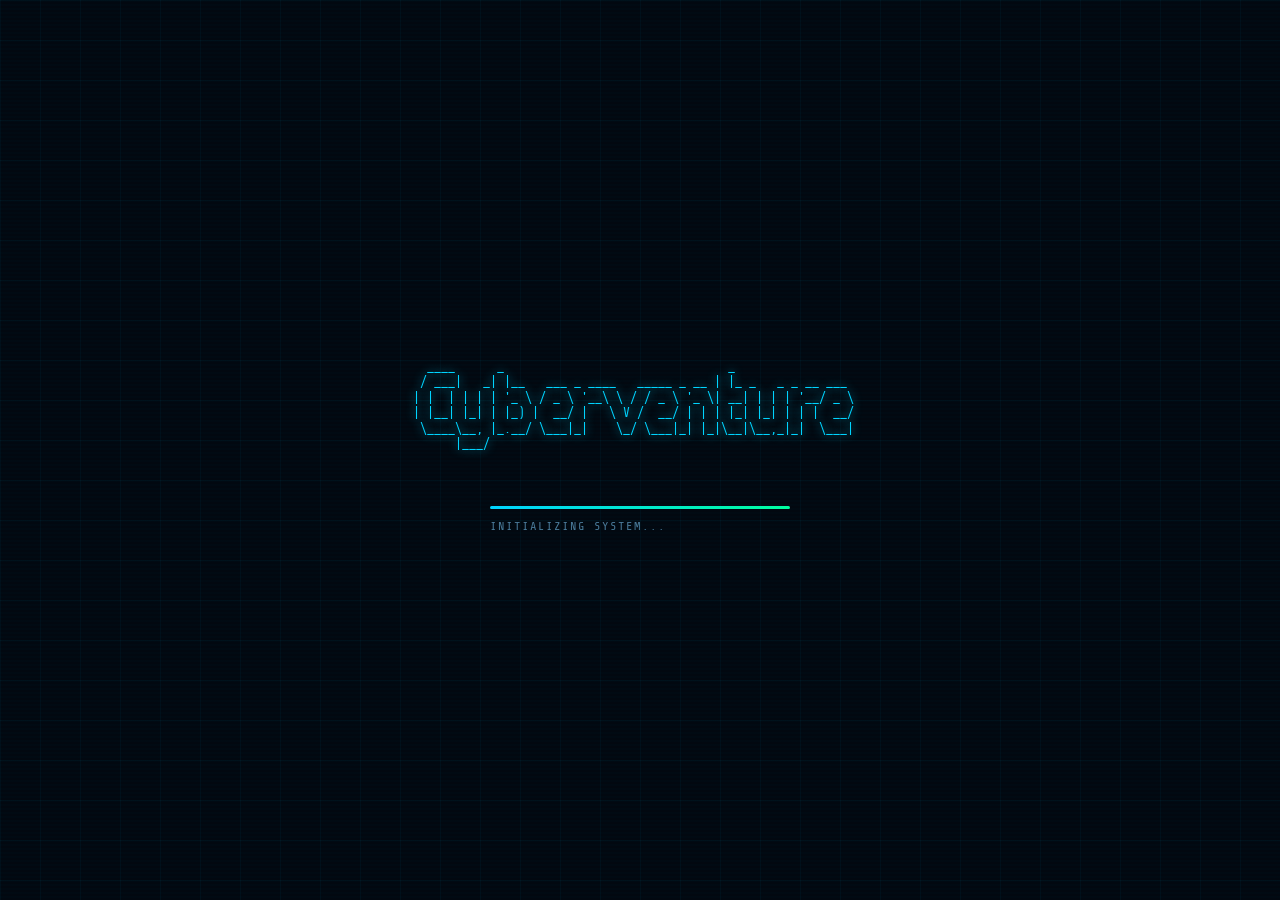
==== index.html @ cd64e684 "Rename cybervventure_game.html to index.html" ====
<!DOCTYPE html>
<html lang="en">
<head>
<meta charset="UTF-8">
<meta name="viewport" content="width=device-width, initial-scale=1.0">
<title>CyberVenture — Save Your Account</title>
<link href="https://fonts.googleapis.com/css2?family=Share+Tech+Mono&family=Orbitron:wght@400;700;900&family=Exo+2:wght@300;400;600&display=swap" rel="stylesheet">
<style>
  :root {
    --bg: #020810;
    --panel: #050f1e;
    --border: #0a3a5c;
    --glow: #00d4ff;
    --glow2: #ff003c;
    --accent: #00ff9f;
    --warn: #ffaa00;
    --text: #c8e8ff;
    --muted: #4a7a99;
    --font-mono: 'Share Tech Mono', monospace;
    --font-display: 'Orbitron', sans-serif;
    --font-body: 'Exo 2', sans-serif;
  }

  * { box-sizing: border-box; margin: 0; padding: 0; }

  body {
    background: var(--bg);
    color: var(--text);
    font-family: var(--font-body);
    min-height: 100vh;
    overflow-x: hidden;
  }

  /* Scanline overlay */
  body::before {
    content: '';
    position: fixed;
    inset: 0;
    background: repeating-linear-gradient(0deg, transparent, transparent 2px, rgba(0,212,255,0.015) 2px, rgba(0,212,255,0.015) 4px);
    pointer-events: none;
    z-index: 9999;
  }

  /* Animated grid background */
  .grid-bg {
    position: fixed;
    inset: 0;
    background-image:
      linear-gradient(rgba(0,212,255,0.04) 1px, transparent 1px),
      linear-gradient(90deg, rgba(0,212,255,0.04) 1px, transparent 1px);
    background-size: 40px 40px;
    animation: gridMove 20s linear infinite;
    pointer-events: none;
    z-index: 0;
  }
  @keyframes gridMove {
    0% { transform: translateY(0); }
    100% { transform: translateY(40px); }
  }

  /* Screens */
  .screen { display: none; position: relative; z-index: 1; }
  .screen.active { display: flex; flex-direction: column; align-items: center; justify-content: center; min-height: 100vh; padding: 20px; }

  /* ASCII Logo */
  .ascii-logo {
    font-family: var(--font-mono);
    font-size: clamp(7px, 1.2vw, 13px);
    color: var(--glow);
    text-shadow: 0 0 10px var(--glow);
    white-space: pre;
    line-height: 1.2;
    animation: flicker 5s infinite;
    margin-bottom: 30px;
  }
  @keyframes flicker {
    0%,100% { opacity: 1; }
    92% { opacity: 1; }
    93% { opacity: 0.6; }
    94% { opacity: 1; }
    96% { opacity: 0.8; }
    97% { opacity: 1; }
  }

  .panel {
    background: var(--panel);
    border: 1px solid var(--border);
    border-radius: 4px;
    padding: 36px;
    width: 100%;
    max-width: 480px;
    box-shadow: 0 0 40px rgba(0,212,255,0.08), inset 0 0 20px rgba(0,0,0,0.5);
    position: relative;
  }
  .panel::before {
    content: '';
    position: absolute;
    top: 0; left: 0; right: 0;
    height: 2px;
    background: linear-gradient(90deg, transparent, var(--glow), transparent);
  }

  h2 {
    font-family: var(--font-display);
    font-size: 1.1rem;
    letter-spacing: 3px;
    color: var(--glow);
    text-transform: uppercase;
    margin-bottom: 24px;
    text-shadow: 0 0 15px var(--glow);
  }

  label {
    display: block;
    font-family: var(--font-mono);
    font-size: 0.75rem;
    color: var(--muted);
    margin-bottom: 6px;
    letter-spacing: 1px;
    text-transform: uppercase;
  }

  input[type="text"], input[type="password"], input[type="number"] {
    width: 100%;
    background: rgba(0,212,255,0.04);
    border: 1px solid var(--border);
    border-radius: 2px;
    color: var(--text);
    font-family: var(--font-mono);
    font-size: 1rem;
    padding: 10px 14px;
    margin-bottom: 18px;
    outline: none;
    transition: border-color 0.2s, box-shadow 0.2s;
  }
  input:focus {
    border-color: var(--glow);
    box-shadow: 0 0 12px rgba(0,212,255,0.25);
  }

  .btn {
    display: inline-block;
    background: transparent;
    border: 1px solid var(--glow);
    color: var(--glow);
    font-family: var(--font-display);
    font-size: 0.75rem;
    letter-spacing: 2px;
    padding: 12px 28px;
    cursor: pointer;
    text-transform: uppercase;
    transition: all 0.2s;
    position: relative;
    overflow: hidden;
  }
  .btn::before {
    content: '';
    position: absolute;
    inset: 0;
    background: var(--glow);
    transform: translateX(-100%);
    transition: transform 0.2s;
    opacity: 0.1;
  }
  .btn:hover::before { transform: translateX(0); }
  .btn:hover { box-shadow: 0 0 20px rgba(0,212,255,0.4); text-shadow: 0 0 10px var(--glow); }
  .btn:active { transform: scale(0.97); }

  .btn-danger { border-color: var(--glow2); color: var(--glow2); }
  .btn-danger::before { background: var(--glow2); }
  .btn-danger:hover { box-shadow: 0 0 20px rgba(255,0,60,0.4); }

  .btn-accent { border-color: var(--accent); color: var(--accent); }
  .btn-accent::before { background: var(--accent); }
  .btn-accent:hover { box-shadow: 0 0 20px rgba(0,255,159,0.4); }

  .btn-row { display: flex; gap: 12px; flex-wrap: wrap; }

  .msg {
    font-family: var(--font-mono);
    font-size: 0.82rem;
    padding: 10px 14px;
    border-radius: 2px;
    margin-bottom: 16px;
  }
  .msg-err { background: rgba(255,0,60,0.1); border: 1px solid rgba(255,0,60,0.4); color: var(--glow2); }
  .msg-ok { background: rgba(0,255,159,0.07); border: 1px solid rgba(0,255,159,0.3); color: var(--accent); }
  .msg-warn { background: rgba(255,170,0,0.07); border: 1px solid rgba(255,170,0,0.3); color: var(--warn); }

  /* HUD */
  .hud {
    display: flex;
    justify-content: space-between;
    align-items: center;
    width: 100%;
    max-width: 700px;
    padding: 12px 20px;
    background: rgba(5,15,30,0.9);
    border: 1px solid var(--border);
    border-radius: 2px;
    margin-bottom: 20px;
    font-family: var(--font-mono);
    font-size: 0.8rem;
  }
  .hud-user { color: var(--glow); }
  .hud-level { color: var(--accent); }
  .lives { display: flex; gap: 6px; align-items: center; }
  .heart { font-size: 1.1rem; transition: all 0.3s; }
  .heart.lost { opacity: 0.2; filter: grayscale(1); }

  /* Game panel wide */
  .panel-wide { max-width: 700px; }

  /* Level map */
  .level-map {
    display: grid;
    grid-template-columns: repeat(4, 1fr);
    gap: 10px;
    margin: 20px 0;
  }
  .level-node {
    border: 1px solid var(--border);
    border-radius: 2px;
    padding: 14px 8px;
    text-align: center;
    font-family: var(--font-mono);
    font-size: 0.7rem;
    color: var(--muted);
    position: relative;
    transition: all 0.3s;
  }
  .level-node.done {
    border-color: var(--accent);
    color: var(--accent);
    background: rgba(0,255,159,0.05);
    box-shadow: 0 0 10px rgba(0,255,159,0.15);
  }
  .level-node.current {
    border-color: var(--glow);
    color: var(--glow);
    background: rgba(0,212,255,0.08);
    box-shadow: 0 0 15px rgba(0,212,255,0.25);
    animation: pulse 2s infinite;
  }
  @keyframes pulse { 0%,100% { box-shadow: 0 0 15px rgba(0,212,255,0.25); } 50% { box-shadow: 0 0 25px rgba(0,212,255,0.5); } }
  .level-node .node-icon { font-size: 1.4rem; display: block; margin-bottom: 6px; }
  .level-node .node-name { display: block; font-size: 0.65rem; letter-spacing: 1px; }

  /* Number game */
  .clue-display {
    font-family: var(--font-display);
    font-size: 2rem;
    text-align: center;
    padding: 20px;
    margin: 16px 0;
    border: 1px solid var(--border);
    letter-spacing: 4px;
  }
  .guess-count {
    font-family: var(--font-mono);
    font-size: 0.8rem;
    color: var(--muted);
    text-align: center;
    margin-bottom: 12px;
  }
  .hint-display {
    text-align: center;
    font-family: var(--font-display);
    font-size: 1.1rem;
    padding: 16px;
    margin: 12px 0;
    border: 1px solid var(--border);
    min-height: 60px;
    letter-spacing: 2px;
    transition: all 0.4s;
  }

  /* Word game */
  .jumbled-word {
    font-family: var(--font-display);
    font-size: 2.5rem;
    text-align: center;
    letter-spacing: 8px;
    color: var(--glow);
    text-shadow: 0 0 20px var(--glow);
    padding: 20px;
    margin: 16px 0;
  }
  .word-hint {
    text-align: center;
    font-family: var(--font-mono);
    font-size: 0.8rem;
    color: var(--muted);
    margin-bottom: 16px;
  }

  /* Game 24 */
  .numbers-24 {
    display: flex;
    gap: 12px;
    justify-content: center;
    margin: 20px 0;
  }
  .num-chip {
    background: rgba(0,212,255,0.08);
    border: 1px solid var(--glow);
    color: var(--glow);
    font-family: var(--font-display);
    font-size: 1.6rem;
    font-weight: 900;
    width: 60px; height: 60px;
    display: flex; align-items: center; justify-content: center;
    border-radius: 2px;
    text-shadow: 0 0 10px var(--glow);
    box-shadow: 0 0 12px rgba(0,212,255,0.2);
  }
  .target-24 {
    text-align: center;
    font-family: var(--font-display);
    font-size: 3rem;
    font-weight: 900;
    color: var(--warn);
    text-shadow: 0 0 20px var(--warn);
    margin: 10px 0;
  }
  .formula-input { font-size: 1.2rem; text-align: center; letter-spacing: 2px; }
  .op-btns { display: flex; gap: 8px; justify-content: center; flex-wrap: wrap; margin: 12px 0; }
  .op-btn {
    background: rgba(0,212,255,0.06);
    border: 1px solid var(--border);
    color: var(--text);
    font-family: var(--font-mono);
    font-size: 1.1rem;
    width: 44px; height: 44px;
    cursor: pointer;
    border-radius: 2px;
    transition: all 0.15s;
  }
  .op-btn:hover { border-color: var(--glow); color: var(--glow); }
  .op-btn.num-op {
    border-color: rgba(0,212,255,0.3);
    color: var(--glow);
    font-weight: bold;
    font-size: 1.2rem;
  }
  .op-btn.num-op.used { opacity: 0.3; }

  /* Cat finder */
  .cat-grid { display: inline-grid; gap: 4px; margin: 16px auto; }
  .cat-cell {
    width: 52px; height: 52px;
    border: 1px solid var(--border);
    display: flex; align-items: center; justify-content: center;
    font-size: 1.2rem;
    cursor: pointer;
    border-radius: 2px;
    transition: all 0.2s;
    font-family: var(--font-mono);
    font-size: 0.75rem;
    color: var(--muted);
    background: rgba(0,0,0,0.3);
    user-select: none;
  }
  .cat-cell:hover:not(.revealed):not(.correct):not(.wrong) { border-color: var(--glow); color: var(--glow); }
  .cat-cell.correct { border-color: var(--accent); background: rgba(0,255,159,0.12); }
  .cat-cell.wrong { border-color: var(--glow2); background: rgba(255,0,60,0.12); }
  .cat-cell.cat-show { font-size: 1.5rem; background: rgba(0,212,255,0.06); }
  .memorize-bar {
    width: 100%; height: 4px;
    background: var(--border);
    border-radius: 2px;
    margin: 12px 0;
    overflow: hidden;
  }
  .memorize-fill {
    height: 100%;
    background: linear-gradient(90deg, var(--glow), var(--accent));
    transition: width 1s linear;
  }
  .cat-grid-wrap { text-align: center; }

  /* Countdown overlay */
  .countdown-overlay {
    display: none;
    position: fixed;
    inset: 0;
    background: rgba(2,8,16,0.92);
    z-index: 500;
    align-items: center;
    justify-content: center;
    flex-direction: column;
  }
  .countdown-overlay.show { display: flex; }
  .countdown-num {
    font-family: var(--font-display);
    font-size: 8rem;
    font-weight: 900;
    color: var(--glow2);
    text-shadow: 0 0 60px var(--glow2);
    animation: countPulse 1s ease-out;
  }
  @keyframes countPulse { 0% { transform: scale(1.5); opacity: 0; } 100% { transform: scale(1); opacity: 1; } }

  /* Game over / win */
  .big-msg {
    font-family: var(--font-display);
    font-size: clamp(1.5rem, 5vw, 3rem);
    font-weight: 900;
    text-align: center;
    letter-spacing: 4px;
    margin-bottom: 20px;
  }
  .big-msg.win { color: var(--accent); text-shadow: 0 0 40px var(--accent); }
  .big-msg.lose { color: var(--glow2); text-shadow: 0 0 40px var(--glow2); }

  .link-btn {
    background: none;
    border: none;
    color: var(--glow);
    font-family: var(--font-mono);
    font-size: 0.82rem;
    cursor: pointer;
    text-decoration: underline;
    padding: 4px;
    margin-top: 8px;
  }

  /* Notification bar */
  .notif {
    font-family: var(--font-mono);
    font-size: 0.78rem;
    color: var(--muted);
    text-align: center;
    padding: 8px;
    letter-spacing: 1px;
  }

  /* Glitch text */
  .glitch {
    position: relative;
    animation: glitch 3s infinite;
  }
  @keyframes glitch {
    0%,94%,100% { clip-path: none; transform: none; }
    95% { clip-path: polygon(0 10%, 100% 10%, 100% 40%, 0 40%); transform: translate(-3px, 0); }
    96% { clip-path: polygon(0 60%, 100% 60%, 100% 80%, 0 80%); transform: translate(3px, 0); }
    97% { clip-path: none; transform: none; }
  }

  hr { border: none; border-top: 1px solid var(--border); margin: 20px 0; }

  .sub-text {
    font-family: var(--font-mono);
    font-size: 0.75rem;
    color: var(--muted);
    margin-top: 6px;
  }

  /* Loading screen */
  #screen-loading {
    justify-content: center;
  }
  .loading-bar-wrap { width: 300px; margin: 24px 0; }
  .loading-bar {
    height: 3px;
    background: var(--border);
    border-radius: 2px;
    overflow: hidden;
  }
  .loading-bar-fill {
    height: 100%;
    background: linear-gradient(90deg, var(--glow), var(--accent));
    width: 0;
    animation: loadFill 1.8s ease-out forwards;
  }
  @keyframes loadFill { 0% { width: 0; } 70% { width: 85%; } 100% { width: 100%; } }
  .loading-text {
    font-family: var(--font-mono);
    font-size: 0.75rem;
    color: var(--muted);
    margin-top: 10px;
    letter-spacing: 2px;
    animation: blink 1.2s step-end infinite;
  }
  @keyframes blink { 0%,100% { opacity: 1; } 50% { opacity: 0; } }

  @media (max-width: 600px) {
    .level-map { grid-template-columns: repeat(2,1fr); }
    .num-chip { width: 48px; height: 48px; font-size: 1.3rem; }
  }
</style>
</head>
<body>
<div class="grid-bg"></div>

<!-- Loading Screen -->
<div id="screen-loading" class="screen active">
  <div class="ascii-logo glitch">
  ____      _                                _                  
 / ___|   _| |__   ___ _ ____   _____ _ __ | |_ _   _ _ __ ___ 
| |  | | | | '_ \ / _ \ '__\ \ / / _ \ '_ \| __| | | | '__/ _ \
| |__| |_| | |_) |  __/ |   \ V /  __/ | | | |_| |_| | | |  __/
 \____\__, |_.__/ \___|_|    \_/ \___|_| |_|\__|\__,_|_|  \___|
      |___/                                                      </div>
  <div class="loading-bar-wrap">
    <div class="loading-bar"><div class="loading-bar-fill"></div></div>
    <div class="loading-text">INITIALIZING SYSTEM...</div>
  </div>
</div>

<!-- Auth Screen -->
<div id="screen-auth" class="screen">
  <div class="ascii-logo glitch" style="margin-bottom:20px;">
  ____      _                                _                  
 / ___|   _| |__   ___ _ ____   _____ _ __ | |_ _   _ _ __ ___ 
| |  | | | | '_ \ / _ \ '__\ \ / / _ \ '_ \| __| | | | '__/ _ \
| |__| |_| | |_) |  __/ |   \ V /  __/ | | | |_| |_| | | |  __/
 \____\__, |_.__/ \___|_|    \_/ \___|_| |_|\__|\__,_|_|  \___|
      |___/</div>
  <div class="panel">
    <div id="auth-msg"></div>
    <div id="auth-login">
      <h2>// Access Terminal</h2>
      <label>Username</label>
      <input type="text" id="login-user" placeholder="enter username" autocomplete="off">
      <label>Password</label>
      <input type="password" id="login-pwd" placeholder="••••••••">
      <div class="btn-row">
        <button class="btn" onclick="doLogin()">Login</button>
        <button class="btn" style="border-color:var(--muted);color:var(--muted)" onclick="showRegister()">Register</button>
      </div>
    </div>
    <div id="auth-register" style="display:none">
      <h2>// Create Account</h2>
      <label>Username</label>
      <input type="text" id="reg-user" placeholder="choose username" autocomplete="off">
      <label>Password</label>
      <input type="password" id="reg-pwd" placeholder="choose password">
      <div class="btn-row">
        <button class="btn btn-accent" onclick="doRegister()">Create</button>
        <button class="btn" style="border-color:var(--muted);color:var(--muted)" onclick="showLogin()">Back</button>
      </div>
    </div>
  </div>
</div>

<!-- Hub Screen -->
<div id="screen-hub" class="screen">
  <div class="hud">
    <span class="hud-user" id="hud-user">USER: —</span>
    <span class="hud-level" id="hud-level">LV 1 — SUB 1</span>
    <div class="lives" id="hud-lives">
      <span class="heart" id="h1">❤️</span>
      <span class="heart" id="h2">❤️</span>
      <span class="heart" id="h3">❤️</span>
    </div>
  </div>
  <div class="panel panel-wide">
    <div class="msg msg-warn" style="text-align:center; font-size:0.85rem; letter-spacing:1px;">
      ⚠ YOUR ACCOUNT HAS BEEN HACKED. COMPLETE ALL LEVELS TO SAVE IT.
    </div>
    <h2 style="text-align:center; margin-top:16px;">// Mission Board</h2>
    <div class="level-map" id="level-map"></div>
    <hr>
    <div style="text-align:center; margin-top:8px;">
      <div class="notif" id="hub-notif">Select a level to begin</div>
      <div style="margin-top:14px;">
        <button class="btn btn-accent" onclick="startCurrentLevel()" style="margin-right:10px;">▶ Play Current Level</button>
        <button class="btn btn-danger" onclick="doLogout()">Logout</button>
      </div>
    </div>
  </div>
</div>

<!-- Number Guess Screen -->
<div id="screen-numguess" class="screen">
  <div class="hud"><span class="hud-user" id="ng-user"></span><span class="hud-level">NUMBER GUESS</span><div class="lives" id="ng-lives"></div></div>
  <div class="panel panel-wide">
    <h2>// Guess The Number</h2>
    <div id="ng-instructions" class="sub-text" style="margin-bottom:12px;"></div>
    <div class="clue-display" id="ng-range">Guess: 1 – ?</div>
    <div class="hint-display" id="ng-hint">—</div>
    <div class="guess-count" id="ng-guesses"></div>
    <label>Your Guess</label>
    <input type="number" id="ng-input" placeholder="enter number">
    <div id="ng-msg"></div>
    <div class="btn-row">
      <button class="btn btn-accent" onclick="submitGuess()">Submit Guess</button>
      <button class="btn" style="border-color:var(--muted);color:var(--muted)" onclick="goHub()">Exit</button>
    </div>
  </div>
</div>

<!-- Word Unjumble Screen -->
<div id="screen-word" class="screen">
  <div class="hud"><span class="hud-user" id="wd-user"></span><span class="hud-level">UNJUMBLE</span><div class="lives" id="wd-lives"></div></div>
  <div class="panel panel-wide">
    <h2>// Unjumble The Word</h2>
    <div class="jumbled-word" id="wd-jumbled"></div>
    <div class="word-hint" id="wd-hint"></div>
    <label>Your Answer</label>
    <input type="text" id="wd-input" placeholder="type the word" style="text-align:center; letter-spacing:3px; font-size:1.2rem;">
    <div id="wd-msg"></div>
    <div class="btn-row">
      <button class="btn btn-accent" onclick="submitWord()">Submit</button>
      <button class="btn" style="border-color:var(--muted);color:var(--muted)" onclick="goHub()">Exit</button>
    </div>
  </div>
</div>

<!-- Game 24 Screen -->
<div id="screen-24" class="screen">
  <div class="hud"><span class="hud-user" id="g24-user"></span><span class="hud-level">GAME 24</span><div class="lives" id="g24-lives"></div></div>
  <div class="panel panel-wide">
    <h2>// Make 24</h2>
    <p class="sub-text" style="margin-bottom:12px;">Use all 4 numbers with +, -, *, / (and brackets) to make 24. Each number must be used exactly once.</p>
    <div class="target-24">24</div>
    <div class="numbers-24" id="g24-nums"></div>
    <div class="op-btns" id="g24-num-btns"></div>
    <div class="op-btns">
      <button class="op-btn" onclick="addToFormula('+')">+</button>
      <button class="op-btn" onclick="addToFormula('-')">−</button>
      <button class="op-btn" onclick="addToFormula('*')">×</button>
      <button class="op-btn" onclick="addToFormula('/')">÷</button>
      <button class="op-btn" onclick="addToFormula('(')">(</button>
      <button class="op-btn" onclick="addToFormula(')')">)</button>
      <button class="op-btn" onclick="clearFormula()" style="color:var(--glow2);border-color:var(--glow2)">CLR</button>
      <button class="op-btn" onclick="backspaceFormula()" style="color:var(--warn);border-color:var(--warn)">⌫</button>
    </div>
    <label>Formula</label>
    <input type="text" id="g24-formula" class="formula-input" placeholder="e.g.  (8 - 2) × (9 - 5)" readonly>
    <div id="g24-msg"></div>
    <div class="btn-row" style="margin-top:8px;">
      <button class="btn btn-accent" onclick="submit24()">Submit</button>
      <button class="btn" onclick="clearFormula()">Clear</button>
      <button class="btn" style="border-color:var(--muted);color:var(--muted)" onclick="goHub()">Exit</button>
    </div>
  </div>
</div>

<!-- Cat Finder Screen -->
<div id="screen-cats" class="screen">
  <div class="hud"><span class="hud-user" id="cf-user"></span><span class="hud-level">CAT FINDER</span><div class="lives" id="cf-lives"></div></div>
  <div class="panel panel-wide">
    <h2>// Find The Cats 🐱</h2>
    <div id="cf-memorize-phase">
      <p class="sub-text" style="margin-bottom:10px;">Memorize the cat positions! They'll be hidden after the timer runs out.</p>
      <div class="memorize-bar"><div class="memorize-fill" id="cf-bar"></div></div>
      <div class="sub-text" id="cf-timer-text" style="text-align:center;"></div>
      <div class="cat-grid-wrap"><div class="cat-grid" id="cf-grid-mem"></div></div>
    </div>
    <div id="cf-guess-phase" style="display:none">
      <p class="sub-text" style="margin-bottom:10px;">Click all the cards with cats! One wrong click = game over.</p>
      <div id="cf-msg"></div>
      <div class="cat-grid-wrap"><div class="cat-grid" id="cf-grid-guess"></div></div>
      <div class="notif" id="cf-progress"></div>
    </div>
  </div>
</div>

<!-- Countdown Overlay -->
<div class="countdown-overlay" id="countdown-overlay">
  <div style="font-family:var(--font-display);font-size:1rem;letter-spacing:4px;color:var(--muted);margin-bottom:16px;">CARDS HIDDEN IN</div>
  <div class="countdown-num" id="countdown-num"></div>
</div>

<!-- Result Screen -->
<div id="screen-result" class="screen">
  <div class="panel" style="text-align:center; max-width:520px;">
    <div class="big-msg" id="result-title"></div>
    <div id="result-msg" style="font-family:var(--font-mono);font-size:0.85rem;color:var(--muted);margin-bottom:24px;line-height:1.6;"></div>
    <div class="btn-row" style="justify-content:center;" id="result-btns"></div>
  </div>
</div>

<!-- Victory Screen -->
<div id="screen-victory" class="screen">
  <div class="panel" style="text-align:center; max-width:560px;">
    <div style="font-size:3rem;margin-bottom:10px;">🏆</div>
    <div class="big-msg win">ACCOUNT SAVED</div>
    <div style="font-family:var(--font-mono);font-size:0.85rem;color:var(--muted);margin-bottom:24px;line-height:1.6;">
      You defeated all 16 sub-levels and expelled the hacker.<br>Your data is secure once more.
    </div>
    <button class="btn btn-accent" onclick="doLogout()">Return to Terminal</button>
  </div>
</div>

<script>
// ============================
//  GAME STATE & STORAGE
// ============================
const DB_KEY = 'cyberventure_db';

function loadDB() {
  try { return JSON.parse(localStorage.getItem(DB_KEY)) || {}; } catch { return {}; }
}
function saveDB(db) { localStorage.setItem(DB_KEY, JSON.stringify(db)); }

function getUser(username) {
  const db = loadDB();
  return db[username] || null;
}
function setUser(username, data) {
  const db = loadDB();
  db[username] = data;
  saveDB(db);
}
function deleteUser(username) {
  const db = loadDB();
  delete db[username];
  saveDB(db);
}

let currentUser = null;

// ============================
//  SCREENS
// ============================
function showScreen(id) {
  document.querySelectorAll('.screen').forEach(s => s.classList.remove('active'));
  document.getElementById(id).classList.add('active');
}

// ============================
//  AUTH
// ============================
function showLogin() {
  document.getElementById('auth-login').style.display = '';
  document.getElementById('auth-register').style.display = 'none';
  setAuthMsg('');
}
function showRegister() {
  document.getElementById('auth-login').style.display = 'none';
  document.getElementById('auth-register').style.display = '';
  setAuthMsg('');
}
function setAuthMsg(text, type = '') {
  const el = document.getElementById('auth-msg');
  el.innerHTML = text ? `<div class="msg msg-${type}">${text}</div>` : '';
}

function doLogin() {
  const user = document.getElementById('login-user').value.trim();
  const pwd = document.getElementById('login-pwd').value;
  if (!user || !pwd) return setAuthMsg('Enter username and password.', 'err');
  const data = getUser(user);
  if (!data) return setAuthMsg('Username not found.', 'err');
  if (data.pwd !== pwd) return setAuthMsg('Incorrect password.', 'err');
  currentUser = user;
  goHub();
}

function doRegister() {
  const user = document.getElementById('reg-user').value.trim();
  const pwd = document.getElementById('reg-pwd').value;
  if (!user || !pwd) return setAuthMsg('Fill in all fields.', 'err');
  if (getUser(user)) return setAuthMsg('Username already taken.', 'err');
  setUser(user, { pwd, lv: 1, subLv: 1, lives: 3 });
  currentUser = user;
  goHub();
}

function doLogout() {
  currentUser = null;
  showScreen('screen-auth');
  showLogin();
}

// ============================
//  HUB
// ============================
const SUB_NAMES = { 1: 'Number Guess', 2: 'Unjumble', 3: 'Game 24', 4: 'Cat Finder' };
const SUB_ICONS = { 1: '🔢', 2: '🔤', 3: '➕', 4: '🐱' };

function goHub() {
  if (!currentUser) return showScreen('screen-auth');
  const u = getUser(currentUser);
  showScreen('screen-hub');
  updateHUD('hud-user', 'hud-level', 'hud-lives', u);
  buildLevelMap(u);
  document.getElementById('hub-notif').textContent =
    u.lv === 4 && u.subLv === 4 ? 'ALL LEVELS COMPLETE!' :
    `Up next: Level ${u.lv} — ${SUB_NAMES[u.subLv]}`;
}

function updateHUD(userEl, levelEl, livesEl, u) {
  const ue = document.getElementById(userEl);
  const le = document.getElementById(levelEl);
  const lve = document.getElementById(livesEl);
  if (ue) ue.textContent = `USER: ${currentUser.toUpperCase()}`;
  if (le) le.textContent = `LV ${u.lv} — ${SUB_NAMES[u.subLv]}`;
  if (lve) {
    lve.innerHTML = '';
    for (let i = 1; i <= 3; i++) {
      const span = document.createElement('span');
      span.className = 'heart' + (i > u.lives ? ' lost' : '');
      span.textContent = '❤️';
      lve.appendChild(span);
    }
  }
}

function buildLevelMap(u) {
  const map = document.getElementById('level-map');
  map.innerHTML = '';
  for (let lv = 1; lv <= 4; lv++) {
    for (let sub = 1; sub <= 4; sub++) {
      const node = document.createElement('div');
      const isDone = (lv < u.lv) || (lv === u.lv && sub < u.subLv);
      const isCurrent = (lv === u.lv && sub === u.subLv);
      node.className = 'level-node' + (isDone ? ' done' : '') + (isCurrent ? ' current' : '');
      node.innerHTML = `
        <span class="node-icon">${isDone ? '✅' : isCurrent ? SUB_ICONS[sub] : '🔒'}</span>
        <span class="node-name">L${lv}-S${sub}</span>
        <span class="node-name" style="margin-top:4px;font-size:0.55rem">${SUB_NAMES[sub]}</span>`;
      map.appendChild(node);
    }
  }
}

function startCurrentLevel() {
  const u = getUser(currentUser);
  if (u.lv === 4 && u.subLv === 4 && isCompleted(u)) {
    showScreen('screen-victory');
    return;
  }
  const diff = u.lv - 1;
  if (u.subLv === 1) startNumGuess(diff);
  else if (u.subLv === 2) startWord(diff);
  else if (u.subLv === 3) start24();
  else if (u.subLv === 4) startCatFinder(diff);
}

function isCompleted(u) { return u.lv >= 4 && u.subLv >= 4; }

function incrLevel(username) {
  const u = getUser(username);
  if (u.subLv < 4) u.subLv++;
  else if (u.lv < 4) { u.lv++; u.subLv = 1; }
  else { /* completed */ }
  setUser(username, u);
}

function reduceLife(username) {
  const u = getUser(username);
  u.lives = Math.max(0, u.lives - 1);
  setUser(username, u);
}

function showResult(win, msg, afterFn) {
  showScreen('screen-result');
  const title = document.getElementById('result-title');
  const rmsg = document.getElementById('result-msg');
  const btns = document.getElementById('result-btns');
  title.className = 'big-msg ' + (win ? 'win' : 'lose');
  title.textContent = win ? '✓ SUCCESS' : '✗ FAILED';
  rmsg.textContent = msg;
  btns.innerHTML = '';

  if (win) {
    const u = getUser(currentUser);
    if (u.lv === 4 && u.subLv === 4) {
      // last level just done
      const btn = document.createElement('button');
      btn.className = 'btn btn-accent';
      btn.textContent = '★ Victory Screen';
      btn.onclick = () => showScreen('screen-victory');
      btns.appendChild(btn);
    } else {
      const btn = document.createElement('button');
      btn.className = 'btn btn-accent';
      btn.textContent = '▶ Next Level';
      btn.onclick = () => { goHub(); };
      btns.appendChild(btn);
    }
  } else {
    const u = getUser(currentUser);
    if (u.lives <= 0) {
      deleteUser(currentUser);
      currentUser = null;
      rmsg.textContent += '\n\nYour account has been deleted.';
      const btn = document.createElement('button');
      btn.className = 'btn btn-danger';
      btn.textContent = 'Start Over';
      btn.onclick = () => { showScreen('screen-auth'); showLogin(); };
      btns.appendChild(btn);
    } else {
      const btn = document.createElement('button');
      btn.className = 'btn';
      btn.textContent = '↺ Retry';
      btn.onclick = () => { afterFn(); };
      btns.appendChild(btn);
      const btn2 = document.createElement('button');
      btn2.className = 'btn';
      btn2.style.cssText = 'border-color:var(--muted);color:var(--muted)';
      btn2.textContent = 'Hub';
      btn2.onclick = () => goHub();
      btns.appendChild(btn2);
    }
  }
}

// ============================
//  GAME 1: NUMBER GUESS
// ============================
let ng = {};
function startNumGuess(diff) {
  const limits = [20, 50, 80, 100];
  const limit = limits[diff] || 20;
  const rand = Math.floor(Math.random() * limit) + 1;
  const maxGuesses = Math.floor(Math.sqrt(limit));
  ng = { limit, rand, maxGuesses, guessesLeft: maxGuesses, diff };

  showScreen('screen-numguess');
  const u = getUser(currentUser);
  updateHUD('ng-user', null, 'ng-lives', u);
  document.getElementById('ng-range').textContent = `Guess: 1 – ${limit}`;
  document.getElementById('ng-hint').textContent = '—';
  document.getElementById('ng-hint').style.color = 'var(--muted)';
  document.getElementById('ng-guesses').textContent = `Guesses remaining: ${maxGuesses}`;
  document.getElementById('ng-input').value = '';
  document.getElementById('ng-msg').innerHTML = '';
  document.getElementById('ng-instructions').textContent =
    '✨ Very hot (<3) | 🔥 Hot (<5) | 🌡 Warm (<7) | 🧊 Cold (<10) | ❄ Very Cold (10+)';
}

function submitGuess() {
  const val = parseInt(document.getElementById('ng-input').value);
  if (isNaN(val) || val < 1 || val > ng.limit) {
    document.getElementById('ng-msg').innerHTML = `<div class="msg msg-err">Enter a number between 1 and ${ng.limit}</div>`;
    return;
  }
  document.getElementById('ng-input').value = '';
  ng.guessesLeft--;

  if (val === ng.rand) {
    incrLevel(currentUser);
    showResult(true, `Correct! The number was ${ng.rand}. You cracked it in ${ng.maxGuesses - ng.guessesLeft} guess(es).`, () => startNumGuess(ng.diff));
    return;
  }

  const dist = Math.abs(val - ng.rand);
  let hint, color;
  if (dist < 3) { hint = '✨ Very Hot'; color = '#ff4444'; }
  else if (dist < 5) { hint = '🔥 Hot'; color = '#ff8800'; }
  else if (dist < 7) { hint = '🌡 Warm'; color = '#ffcc00'; }
  else if (dist < 10) { hint = '🧊 Cold'; color = '#44aaff'; }
  else { hint = '❄ Very Cold'; color = '#aaccff'; }

  const hintEl = document.getElementById('ng-hint');
  hintEl.textContent = hint;
  hintEl.style.color = color;
  document.getElementById('ng-guesses').textContent = `Guesses remaining: ${ng.guessesLeft}`;
  document.getElementById('ng-msg').innerHTML = '';

  if (ng.guessesLeft <= 0) {
    reduceLife(currentUser);
    const u = getUser(currentUser);
    showResult(false, `Out of guesses! The number was ${ng.rand}. Lives remaining: ${u.lives}`, () => startNumGuess(ng.diff));
  }
}

document.getElementById('ng-input').addEventListener('keydown', e => { if (e.key === 'Enter') submitGuess(); });

// ============================
//  GAME 2: WORD UNJUMBLE
// ============================
const WORDS = {
  0: ["able","aged","aide","airy","apex","arch","atom","auto","avid","baby","band","bank","bark","base","bass","bath","bead","beam","bean","bear","beef","bend","best","bike","bill","blog","blue","blur","bold","bolt","book","boot","born","boss","bowl","buff","bulb","bump","busy","cafe","cake","calm","cane","cape","card","care","cart","case","cash","cave","cell","chin","chip","chop","city","claw","clay","clip","club","clue","coal","coat","code","coin","comb","cook","cool","copy","cord","core","corn","crab","crew","crib","crop","crow","cube","curl","dame","damp","dark","dart","dash","dawn","dear","deep","deer","desk","dial","dice","diet","disc","dish","doll","dome","done","door","dove","drop","drum","duck","duct","dusk","each","east","easy","echo","edge","envy","epic","even","exit","fair","fall","fare","farm","fast","fawn","feet","fell","fern","file","film","fine","fire","firm","fish","five","flag","flat","flea","flex","foal","foam","fond","font","food","form","free","fuse","fuss","gale","game","gate","germ","gill","gilt","glad","glue","goal","goat","gold","good","grey","grid","gulf","gull","hair","hale","half","hall","hare","heap","heat","herd","hero","hill","hive","home","hood","hoof","hoop","hour","huge","hunt","idea","inch","iron","item","jail","joke","just","keel","keen","keep","kelp","kerb","king","kite","knee","knot","lace","lamb","lamp","lane","late","lava","lawn","lead","leaf","lean","left","lens","life","limb","line","link","lion","live","load","loaf","loan","loft","logo","lone","long","look","loop","lord","lost","loud","luck","lure","lush","mail","mall","mane","many","mast","maze","meal","meet","menu","mice","mild","mill","mind","mine","mint","mole","mood","moon","moor","more","moss","much","musk","myth","name","nave","navy","near","neat","neck","need","nest","news","next","nice","note","noun","nova","null","numb","odds","once","only","open","oval","over","pace","page","pail","pair","palm","park","part","past","path","peak","pear","peel","pile","pill","pink","pith","pity","plan","plot","plum","plus","poem","poet","pony","pool","pore","port","pram","prey","prim","prow","pure","quay","quiz","raft","rail","rain","rake","ramp","rare","reed","rent","rest","rich","rife","ripe","rise","road","roof","rope","rose","ruby","rule","rung","rust","safe","saga","sage","sail","sake","sale","salt","same","sand","sane","save","scar","seal","seam","shed","ship","shoe","shop","shot","show","side","sign","silk","sink","site","size","skip","slab","slow","snap","snow","sock","sofa","soil","sole","solo","some","song","soup","span","spar","spot","stag","star","stem","such","sure","swan","tale","tall","tame","tank","tape","task","taxi","team","tear","tent","term","test","text","tick","tide","tile","till","time","tiny","toad","tofu","toil","tomb","tour","town","tram","trap","tray","trio","true","tube","tuna","tune","turf","turn","tusk","twig","twin","type","tyre","unit","used","vase","vast","veal","veil","very","vest","view","vote","wail","wall","wand","ward","warm","wary","wasp","wave","week","weir","well","west","whey","wide","wild","will","wind","wing","wipe","wire","wise","wish","wool","worn","wren","yawn","year","yoke","yolk","zany","zing"],
  1: ["actor","acute","adept","agile","album","alert","alike","alive","alone","alpha","amber","ample","angle","apple","apron","arena","arrow","aside","atlas","attic","audio","aunty","avail","awake","award","aware","awash","badge","baggy","balmy","barge","basic","basin","beach","beads","bench","berry","bidet","blank","blaze","bling","bliss","block","bloke","blond","blues","board","bonus","booth","bound","bower","brake","brass","brave","break","bride","brief","brisk","broad","broom","brown","bugle","built","bulky","bunch","cabin","cable","cairn","canny","canoe","chain","chalk","charm","chart","chess","chest","chief","chill","choir","civic","civil","claim","class","clear","clerk","cliff","cloak","clock","close","cloth","cloud","clove","clump","coach","coast","cocoa","comfy","comic","coral","court","cover","crane","crate","crisp","croak","crowd","crown","crumb","crust","curve","daily","dairy","daisy","dance","delta","denim","diary","digit","diner","disco","ditch","diver","dizzy","dodge","doubt","dozen","draft","drain","drama","dream","dress","drill","drink","drive","drone","dusty","eagle","early","elder","elect","elite","email","envoy","epoch","equal","error","ether","event","every","exact","extra","faint","fancy","feast","fence","ferry","fever","field","fifth","fight","final","first","flame","flare","flash","flask","fleet","flesh","float","floor","flora","flour","fluid","flute","force","forge","frame","frank","fraud","fresh","frost","fruit","fully","furry","fuzzy","giant","glade","gland","glare","gloom","gloss","glove","going","grace","grade","grain","grasp","grass","graze","greed","green","greet","grief","groan","groin","group","grove","gruel","guard","guest","guide","guild","guile","guilt","guise","gulch","gully","gusto","gusts","handy","happy","harsh","hasty","haven","havoc","heart","heavy","hedge","heist","hence","heron","honey","hotel","hound","human","humor","hyena","ideal","image","imply","index","inert","infix","inner","input","inter","intro","irony","ivory","jaunt","jewel","jihad","joint","joust","jumpy","kapow","karma","kebab","knack","knave","kneel","knelt","knife","knoll","known","label","lance","lanky","lapel","laser","latch","laugh","layer","leech","lemon","level","light","lilac","limit","linen","liner","liver","llama","local","lodge","lofty","logic","loose","lower","lucid","lusty","lyric","magic","major","manor","maple","march","match","maxim","media","mercy","merit","metal","metro","might","mimic","miner","minor","minus","mirth","miser","moist","money","month","moral","motor","motto","mourn","mucus","muddy","mulch","mural","music","nadir","naive","nasty","night","ninja","nippy","noble","noisy","north","novel","nurse","nymph","oaken","occur","ocean","offer","often","olive","opera","optic","orbit","order","organ","other","otter","ought","outer","ovoid","ozone","paint","panic","papal","paper","party","pasta","patch","pause","pearl","pedal","penny","perch","peril","petty","phase","phone","piano","piece","pilot","pinch","pirate","pixie","pizza","place","plaid","plain","plane","plant","plaza","plead","pleat","pluck","plume","plunge","plunk","plush","point","polar","pouch","pound","power","press","price","pride","prime","print","prior","prize","probe","prone","proof","prose","prowl","prude","prune","psalm","pudgy","pulse","punch","pupil","purse","queen","query","quest","queue","quill","quite","quota","quote","radar","radio","rainy","rally","randy","raven","reach","ready","realm","rebel","refer","reign","relax","repay","repel","reset","rider","rifle","rigid","rigor","risky","rivet","roast","robin","robot","rocky","roomy","rough","route","royal","rucksack","ruddy","ruler","rural","rusty","sadly","saint","sandy","sauce","savvy","scald","scalp","scam","scamp","scant","scare","scarf","scary","scene","scone","scope","score","scout","scowl","scrub","seedy","sense","serum","setup","seven","sever","shade","shaft","shake","shale","shall","shame","shape","share","shark","sharp","sheen","sheep","sheer","shelf","shell","shift","shine","shirt","shock","shore","short","shout","shrill","shrub","siege","sight","silly","since","sixth","sixty","sized","siren","skill","skimp","skim","skirt","skunk","slant","slash","sleek","sleep","sleet","slept","slice","slide","slime","slimy","slope","slosh","sloth","slunk","slurp","smack","smart","smash","smear","smell","smirk","smoke","snack","snail","snake","snare","sneak","sniff","snore","snort","snowy","soapy","solar","solid","solve","sorry","south","space","spare","spasm","spawn","speck","speed","spend","spice","spicy","spike","spill","spine","spoke","spore","sport","spout","spray","spree","sprig","spunk","spurn","squad","stain","stale","stall","stare","stark","start","stash","state","stave","steak","steam","steel","steep","steer","stick","stiff","still","sting","stock","stoke","stomp","stone","stood","stomp","storm","story","stove","strap","stray","strip","strut","stuck","study","stump","stunt","style","sugar","suite","sunny","super","surge","swamp","swear","sweat","sweep","sweet","swept","swift","swirl","swoop","sword","synod","table","taboo","talon","tasty","taunt","tense","tepid","text","thatch","theme","there","thick","thing","third","those","throw","tiger","tilted","timid","tired","title","today","token","tonal","topic","total","touch","tough","trace","track","trade","trail","train","trait","tramp","trash","trawl","treed","trend","trial","trick","tried","trout","trove","truce","truck","truly","trump","trunk","trust","truth","tulip","tulip","tuner","tweed","twice","twine","twist","tying","ultra","under","undue","unite","unity","until","urban","using","usual","usurp","utter","vague","valid","value","valve","vapor","vault","vicar","video","vigor","villa","viola","viral","vivid","vogue","voter","vouch","vulva","wager","wagon","waste","watch","water","weary","weave","wedge","weedy","weigh","weird","whack","whale","wheat","wheel","where","which","while","white","whole","whose","wield","windy","witty","woody","world","worry","worse","worst","wrath","wring","write","wrote","yacht","young","youth","zippy","zonal"],
  2: ["absent","accept","access","across","action","active","advent","affect","afford","agency","agenda","almost","always","animal","answer","anyone","around","arrive","assert","assign","assist","assume","attach","attend","august","autumn","avenue","behind","belief","belong","beside","better","beyond","border","bottle","bottom","bridge","bright","broken","budget","butter","button","canyon","carbon","castle","cattle","caught","center","change","charge","choice","chosen","circle","coffee","combat","comedy","coming","common","corner","costly","cotton","couple","course","create","credit","crisis","cross","damage","danger","debate","decide","defend","degree","design","desire","detail","device","dinner","direct","divide","dollar","domain","double","dragon","during","easily","effect","effort","either","employ","engage","engine","ensure","entity","escape","estate","evolve","except","expect","expert","factor","fairer","family","famous","flower","follow","forbid","forget","formal","fossil","foster","friend","frozen","gather","gender","gentle","global","golden","gravel","ground","growth","happen","hardly","health","height","helpful","hidden","hiking","honest","humble","hunger","hunter","ignore","impact","impost","inform","insist","invest","island","itself","joyful","jungle","kennel","kettle","kitten","knight","ladder","layman","legend","lesson","letter","little","living","lonely","looking","loosen","losing","lovely","loving","manage","manner","marble","market","matter","method","middle","mirror","mobile","modest","moment","monkey","mortal","mother","motion","mutual","nature","nearly","needle","normal","notice","object","obtain","office","option","origin","output","parent","partly","planet","player","plenty","poetry","portal","potato","powder","prefer","pretty","prices","prince","prison","profit","prompt","proper","proven","public","purple","pursue","puzzle","radius","random","reason","record","reduce","reform","relate","remain","remote","remove","repair","repeat","rescue","result","return","review","reward","riding","rising","robust","sample","saying","second","sector","simple","single","sister","social","soften","source","spread","statue","string","strong","stupid","submit","sudden","summit","talent","target","temple","tender","theory","throat","toward","travel","tunnel","unless","unlike","useful","valley","verbal","victim","vision","volume","wasted","winner","winter","wisdom","wonder","worker","yellow","zipper"],
  3: ["abandon","absence","account","achieve","acquire","address","advance","against","already","another","anxiety","anymore","anybody","balance","because","benefit","between","cabinet","capture","careful","century","certain","channel","chapter","clearly","climate","collect","college","combine","command","comment","compare","concern","connect","contain","content","context","control","corrupt","country","culture","curious","current","despite","develop","digital","discuss","distant","diverse","dynamic","educate","emotion","example","examine","explore","express","failure","feeling","feature","finance","foreign","freedom","general","genuine","however","imagine","improve","include","indeed","injured","inspire","involve","justify","kingdom","knowing","lacking","library","limited","loading","meaning","meeting","mention","message","mission","mistake","monitor","mystery","network","nothing","obvious","officer","opinion","outside","patient","pattern","perform","perhaps","picture","program","project","protect","provide","publish","quality","quickly","reality","receive","replace","require","resolve","respect","respond","restore","roughly","roughly","science","segment","serious","similar","society","special","support","surface","survive","teacher","through","totally","trouble","typical","village","violent","visible","western","whether","without","working","worried","younger"]
};

let wd = {};
function startWord(diff) {
  const wordList = WORDS[diff] || WORDS[0];
  const selected = wordList[Math.floor(Math.random() * wordList.length)];
  const jumbled = shuffleStr(selected);
  wd = { selected, jumbled, diff };

  showScreen('screen-word');
  const u = getUser(currentUser);
  updateHUD('wd-user', null, 'wd-lives', u);
  document.getElementById('wd-jumbled').textContent = jumbled.toUpperCase();
  document.getElementById('wd-hint').textContent = `${selected.length} letters`;
  document.getElementById('wd-input').value = '';
  document.getElementById('wd-msg').innerHTML = '';
}

function shuffleStr(str) {
  let arr = str.split('');
  for (let i = arr.length - 1; i > 0; i--) {
    const j = Math.floor(Math.random() * (i + 1));
    [arr[i], arr[j]] = [arr[j], arr[i]];
  }
  const result = arr.join('');
  return result === str ? shuffleStr(str) : result;
}

function submitWord() {
  const val = document.getElementById('wd-input').value.trim().toLowerCase();
  if (!val) return;
  // Check it's an anagram of the jumbled word (uses same letters)
  const sortStr = s => s.split('').sort().join('');
  if (sortStr(val) !== sortStr(wd.selected)) {
    document.getElementById('wd-msg').innerHTML = `<div class="msg msg-err">Not a valid anagram of the given letters!</div>`;
    return;
  }
  const wordList = WORDS[wd.diff];
  if (!wordList.includes(val)) {
    document.getElementById('wd-msg').innerHTML = `<div class="msg msg-err">"${val}" is not in the word list. Try again!</div>`;
    return;
  }
  if (val === wd.selected) {
    incrLevel(currentUser);
    showResult(true, `Correct! The word was "${wd.selected}".`, () => startWord(wd.diff));
  } else {
    // It's a valid word that's an anagram — accept it!
    incrLevel(currentUser);
    showResult(true, `"${val}" is a valid answer!`, () => startWord(wd.diff));
  }
}

document.getElementById('wd-input').addEventListener('keydown', e => { if (e.key === 'Enter') submitWord(); });

// ============================
//  GAME 3: GAME 24
// ============================
let g24 = {};
function start24() {
  const pool = [1,2,3,4,5,6,7,8,9];
  const choices = [];
  const avail = [...pool];
  for (let i = 0; i < 4; i++) {
    const idx = Math.floor(Math.random() * avail.length);
    choices.push(avail[idx]);
    avail.splice(idx, 1);
  }
  // Avoid unsolvable known sets
  const s = new Set(choices);
  const eq = (a) => a.every(x => s.has(x)) && s.size === a.length;
  if (eq([1,6,7,8]) || eq([3,4,6,7])) choices.splice(0, 4, 1, 2, 3, 4);
  g24 = { choices, usedNums: [], diff: getUser(currentUser).lv - 1 };

  showScreen('screen-24');
  const u = getUser(currentUser);
  updateHUD('g24-user', null, 'g24-lives', u);
  document.getElementById('g24-formula').value = '';
  document.getElementById('g24-msg').innerHTML = '';
  renderG24Nums();
}

function renderG24Nums() {
  const numsEl = document.getElementById('g24-nums');
  numsEl.innerHTML = '';
  g24.choices.forEach(n => {
    const chip = document.createElement('div');
    chip.className = 'num-chip';
    chip.textContent = n;
    numsEl.appendChild(chip);
  });
  const btnsEl = document.getElementById('g24-num-btns');
  btnsEl.innerHTML = '';
  g24.choices.forEach((n, i) => {
    const btn = document.createElement('button');
    btn.className = 'op-btn num-op' + (g24.usedNums.includes(i) ? ' used' : '');
    btn.textContent = n;
    btn.id = `nbtn${i}`;
    btn.onclick = () => useNum(n, i, btn);
    btnsEl.appendChild(btn);
  });
}

function useNum(n, idx, btn) {
  if (g24.usedNums.includes(idx)) return;
  g24.usedNums.push(idx);
  btn.classList.add('used');
  const f = document.getElementById('g24-formula');
  f.value += n;
}

function addToFormula(op) {
  const f = document.getElementById('g24-formula');
  const opMap = { '×':'*', '÷':'/' };
  f.value += opMap[op] || op;
}

function clearFormula() {
  g24.usedNums = [];
  document.getElementById('g24-formula').value = '';
  renderG24Nums();
}

function backspaceFormula() {
  const f = document.getElementById('g24-formula');
  const last = f.value[f.value.length - 1];
  // If last char is a digit, find which num it was and unmark
  const num = parseInt(last);
  if (!isNaN(num)) {
    // find the last used index with that number
    for (let i = g24.usedNums.length - 1; i >= 0; i--) {
      const idx = g24.usedNums[i];
      if (g24.choices[idx] === num) {
        g24.usedNums.splice(i, 1);
        document.getElementById(`nbtn${idx}`)?.classList.remove('used');
        break;
      }
    }
  }
  f.value = f.value.slice(0, -1);
}

function submit24() {
  const formula = document.getElementById('g24-formula').value.trim();
  if (!formula) return;

  // Validate: only allowed chars
  const allowed = /^[0-9+\-*/() ]+$/;
  if (!allowed.test(formula)) {
    document.getElementById('g24-msg').innerHTML = `<div class="msg msg-err">Only use numbers and +, -, *, /, ()</div>`;
    return;
  }

  // Check each number in choices used exactly once
  const usedDigits = formula.replace(/[^0-9]/g,'').split('').map(Number);
  const sortArr = a => [...a].sort((a,b)=>a-b);
  if (sortArr(usedDigits).join() !== sortArr(g24.choices).join()) {
    document.getElementById('g24-msg').innerHTML = `<div class="msg msg-err">Use all 4 numbers exactly once!</div>`;
    return;
  }

  let result;
  try { result = eval(formula); } catch {
    document.getElementById('g24-msg').innerHTML = `<div class="msg msg-err">Invalid expression!</div>`;
    return;
  }

  if (Math.round(result) === 24) {
    incrLevel(currentUser);
    showResult(true, `${formula} = 24. Excellent!`, start24);
  } else {
    reduceLife(currentUser);
    const u = getUser(currentUser);
    showResult(false, `${formula} = ${result}, not 24. Lives left: ${u.lives}`, start24);
  }
}

// ============================
//  GAME 4: CAT FINDER
// ============================
let cf = {};
function startCatFinder(diff) {
  const sizes = [3, 4, 5, 6];
  const size = sizes[diff] || 3;
  const total = size * size;
  const numCats = Math.floor(Math.random() * Math.floor(total / 2)) + 1;
  const allCards = Array.from({length: total}, (_, i) => i + 1);
  const catCards = [];
  const avail = [...allCards];
  for (let i = 0; i < numCats; i++) {
    const idx = Math.floor(Math.random() * avail.length);
    catCards.push(avail[idx]);
    avail.splice(idx, 1);
  }
  cf = { size, total, catCards, foundCats: [], diff };

  showScreen('screen-cats');
  const u = getUser(currentUser);
  updateHUD('cf-user', null, 'cf-lives', u);
  document.getElementById('cf-memorize-phase').style.display = '';
  document.getElementById('cf-guess-phase').style.display = 'none';
  document.getElementById('cf-msg').innerHTML = '';
  renderCatGridMem();
  startMemorizeTimer(size * 2);
}

function renderCatGridMem() {
  const grid = document.getElementById('cf-grid-mem');
  grid.style.gridTemplateColumns = `repeat(${cf.size}, 52px)`;
  grid.innerHTML = '';
  for (let card = 1; card <= cf.total; card++) {
    const cell = document.createElement('div');
    cell.className = 'cat-cell cat-show';
    cell.textContent = cf.catCards.includes(card) ? '🐱' : '';
    if (!cf.catCards.includes(card)) {
      cell.style.background = 'rgba(0,0,0,0.4)';
    }
    grid.appendChild(cell);
  }
}

function startMemorizeTimer(seconds) {
  let t = seconds;
  const bar = document.getElementById('cf-bar');
  const timerText = document.getElementById('cf-timer-text');
  bar.style.width = '100%';
  timerText.textContent = `${t}s remaining`;

  const interval = setInterval(() => {
    t--;
    bar.style.width = `${(t / seconds) * 100}%`;
    timerText.textContent = `${t}s remaining`;
    if (t <= 0) {
      clearInterval(interval);
      startCountdown(3, () => {
        document.getElementById('cf-memorize-phase').style.display = 'none';
        document.getElementById('cf-guess-phase').style.display = '';
        renderCatGridGuess();
      });
    }
  }, 1000);
}

function startCountdown(n, cb) {
  const overlay = document.getElementById('countdown-overlay');
  const num = document.getElementById('countdown-num');
  overlay.classList.add('show');
  let t = n;
  function tick() {
    num.textContent = t;
    if (t <= 0) {
      overlay.classList.remove('show');
      cb();
      return;
    }
    t--;
    setTimeout(tick, 1000);
  }
  tick();
}

function renderCatGridGuess() {
  const grid = document.getElementById('cf-grid-guess');
  grid.style.gridTemplateColumns = `repeat(${cf.size}, 52px)`;
  grid.innerHTML = '';
  updateCatProgress();
  for (let card = 1; card <= cf.total; card++) {
    const cell = document.createElement('div');
    cell.className = 'cat-cell';
    if (cf.foundCats.includes(card)) {
      cell.classList.add('correct');
      cell.textContent = '✅';
    } else {
      cell.textContent = card;
    }
    cell.dataset.card = card;
    cell.addEventListener('click', () => selectCatCard(card, cell));
    grid.appendChild(cell);
  }
}

function selectCatCard(card, cell) {
  if (cf.foundCats.includes(card)) return;
  if (cf.catCards.includes(card)) {
    cf.foundCats.push(card);
    cell.classList.add('correct');
    cell.textContent = '✅';
    updateCatProgress();
    if (cf.foundCats.length === cf.catCards.length) {
      incrLevel(currentUser);
      showResult(true, `You found all ${cf.catCards.length} cat(s)! Purrfect!`, () => startCatFinder(cf.diff));
    }
  } else {
    cell.classList.add('wrong');
    cell.textContent = '❌';
    document.getElementById('cf-msg').innerHTML = `<div class="msg msg-err">Wrong card! No cat here.</div>`;
    reduceLife(currentUser);
    const u = getUser(currentUser);
    setTimeout(() => {
      showResult(false, `That card had no cat. Lives remaining: ${u.lives}`, () => startCatFinder(cf.diff));
    }, 800);
  }
}

function updateCatProgress() {
  document.getElementById('cf-progress').textContent =
    `Found: ${cf.foundCats.length} / ${cf.catCards.length} cats`;
}

// ============================
//  INIT
// ============================
setTimeout(() => {
  showScreen('screen-auth');
}, 2000);

// Enter key support on auth
document.getElementById('login-pwd').addEventListener('keydown', e => { if (e.key === 'Enter') doLogin(); });
document.getElementById('reg-pwd').addEventListener('keydown', e => { if (e.key === 'Enter') doRegister(); });
</script>
</body>
</html>
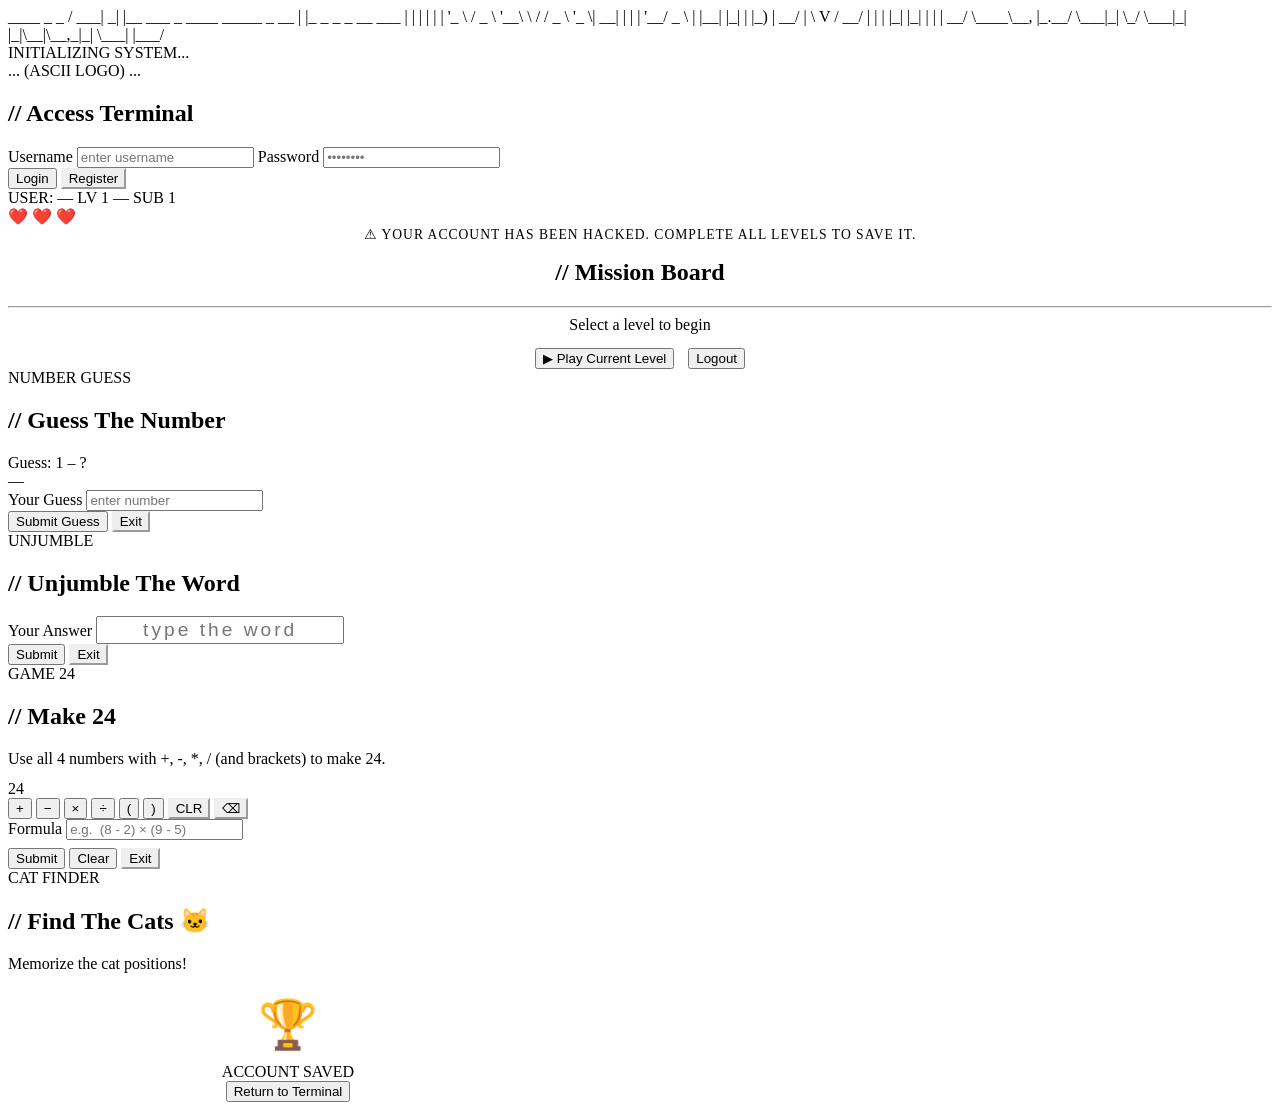
==== commit dfbe0504: "Rename frontend/index.html to index.html" ====
--- a/index.html
+++ b/index.html
@@ -1,499 +1,15 @@
 <!DOCTYPE html>
 <html lang="en">
 <head>
-<meta charset="UTF-8">
-<meta name="viewport" content="width=device-width, initial-scale=1.0">
-<title>CyberVenture — Save Your Account</title>
-<link href="https://fonts.googleapis.com/css2?family=Share+Tech+Mono&family=Orbitron:wght@400;700;900&family=Exo+2:wght@300;400;600&display=swap" rel="stylesheet">
-<style>
-  :root {
-    --bg: #020810;
-    --panel: #050f1e;
-    --border: #0a3a5c;
-    --glow: #00d4ff;
-    --glow2: #ff003c;
-    --accent: #00ff9f;
-    --warn: #ffaa00;
-    --text: #c8e8ff;
-    --muted: #4a7a99;
-    --font-mono: 'Share Tech Mono', monospace;
-    --font-display: 'Orbitron', sans-serif;
-    --font-body: 'Exo 2', sans-serif;
-  }
-
-  * { box-sizing: border-box; margin: 0; padding: 0; }
-
-  body {
-    background: var(--bg);
-    color: var(--text);
-    font-family: var(--font-body);
-    min-height: 100vh;
-    overflow-x: hidden;
-  }
-
-  /* Scanline overlay */
-  body::before {
-    content: '';
-    position: fixed;
-    inset: 0;
-    background: repeating-linear-gradient(0deg, transparent, transparent 2px, rgba(0,212,255,0.015) 2px, rgba(0,212,255,0.015) 4px);
-    pointer-events: none;
-    z-index: 9999;
-  }
-
-  /* Animated grid background */
-  .grid-bg {
-    position: fixed;
-    inset: 0;
-    background-image:
-      linear-gradient(rgba(0,212,255,0.04) 1px, transparent 1px),
-      linear-gradient(90deg, rgba(0,212,255,0.04) 1px, transparent 1px);
-    background-size: 40px 40px;
-    animation: gridMove 20s linear infinite;
-    pointer-events: none;
-    z-index: 0;
-  }
-  @keyframes gridMove {
-    0% { transform: translateY(0); }
-    100% { transform: translateY(40px); }
-  }
-
-  /* Screens */
-  .screen { display: none; position: relative; z-index: 1; }
-  .screen.active { display: flex; flex-direction: column; align-items: center; justify-content: center; min-height: 100vh; padding: 20px; }
-
-  /* ASCII Logo */
-  .ascii-logo {
-    font-family: var(--font-mono);
-    font-size: clamp(7px, 1.2vw, 13px);
-    color: var(--glow);
-    text-shadow: 0 0 10px var(--glow);
-    white-space: pre;
-    line-height: 1.2;
-    animation: flicker 5s infinite;
-    margin-bottom: 30px;
-  }
-  @keyframes flicker {
-    0%,100% { opacity: 1; }
-    92% { opacity: 1; }
-    93% { opacity: 0.6; }
-    94% { opacity: 1; }
-    96% { opacity: 0.8; }
-    97% { opacity: 1; }
-  }
-
-  .panel {
-    background: var(--panel);
-    border: 1px solid var(--border);
-    border-radius: 4px;
-    padding: 36px;
-    width: 100%;
-    max-width: 480px;
-    box-shadow: 0 0 40px rgba(0,212,255,0.08), inset 0 0 20px rgba(0,0,0,0.5);
-    position: relative;
-  }
-  .panel::before {
-    content: '';
-    position: absolute;
-    top: 0; left: 0; right: 0;
-    height: 2px;
-    background: linear-gradient(90deg, transparent, var(--glow), transparent);
-  }
-
-  h2 {
-    font-family: var(--font-display);
-    font-size: 1.1rem;
-    letter-spacing: 3px;
-    color: var(--glow);
-    text-transform: uppercase;
-    margin-bottom: 24px;
-    text-shadow: 0 0 15px var(--glow);
-  }
-
-  label {
-    display: block;
-    font-family: var(--font-mono);
-    font-size: 0.75rem;
-    color: var(--muted);
-    margin-bottom: 6px;
-    letter-spacing: 1px;
-    text-transform: uppercase;
-  }
-
-  input[type="text"], input[type="password"], input[type="number"] {
-    width: 100%;
-    background: rgba(0,212,255,0.04);
-    border: 1px solid var(--border);
-    border-radius: 2px;
-    color: var(--text);
-    font-family: var(--font-mono);
-    font-size: 1rem;
-    padding: 10px 14px;
-    margin-bottom: 18px;
-    outline: none;
-    transition: border-color 0.2s, box-shadow 0.2s;
-  }
-  input:focus {
-    border-color: var(--glow);
-    box-shadow: 0 0 12px rgba(0,212,255,0.25);
-  }
-
-  .btn {
-    display: inline-block;
-    background: transparent;
-    border: 1px solid var(--glow);
-    color: var(--glow);
-    font-family: var(--font-display);
-    font-size: 0.75rem;
-    letter-spacing: 2px;
-    padding: 12px 28px;
-    cursor: pointer;
-    text-transform: uppercase;
-    transition: all 0.2s;
-    position: relative;
-    overflow: hidden;
-  }
-  .btn::before {
-    content: '';
-    position: absolute;
-    inset: 0;
-    background: var(--glow);
-    transform: translateX(-100%);
-    transition: transform 0.2s;
-    opacity: 0.1;
-  }
-  .btn:hover::before { transform: translateX(0); }
-  .btn:hover { box-shadow: 0 0 20px rgba(0,212,255,0.4); text-shadow: 0 0 10px var(--glow); }
-  .btn:active { transform: scale(0.97); }
-
-  .btn-danger { border-color: var(--glow2); color: var(--glow2); }
-  .btn-danger::before { background: var(--glow2); }
-  .btn-danger:hover { box-shadow: 0 0 20px rgba(255,0,60,0.4); }
-
-  .btn-accent { border-color: var(--accent); color: var(--accent); }
-  .btn-accent::before { background: var(--accent); }
-  .btn-accent:hover { box-shadow: 0 0 20px rgba(0,255,159,0.4); }
-
-  .btn-row { display: flex; gap: 12px; flex-wrap: wrap; }
-
-  .msg {
-    font-family: var(--font-mono);
-    font-size: 0.82rem;
-    padding: 10px 14px;
-    border-radius: 2px;
-    margin-bottom: 16px;
-  }
-  .msg-err { background: rgba(255,0,60,0.1); border: 1px solid rgba(255,0,60,0.4); color: var(--glow2); }
-  .msg-ok { background: rgba(0,255,159,0.07); border: 1px solid rgba(0,255,159,0.3); color: var(--accent); }
-  .msg-warn { background: rgba(255,170,0,0.07); border: 1px solid rgba(255,170,0,0.3); color: var(--warn); }
-
-  /* HUD */
-  .hud {
-    display: flex;
-    justify-content: space-between;
-    align-items: center;
-    width: 100%;
-    max-width: 700px;
-    padding: 12px 20px;
-    background: rgba(5,15,30,0.9);
-    border: 1px solid var(--border);
-    border-radius: 2px;
-    margin-bottom: 20px;
-    font-family: var(--font-mono);
-    font-size: 0.8rem;
-  }
-  .hud-user { color: var(--glow); }
-  .hud-level { color: var(--accent); }
-  .lives { display: flex; gap: 6px; align-items: center; }
-  .heart { font-size: 1.1rem; transition: all 0.3s; }
-  .heart.lost { opacity: 0.2; filter: grayscale(1); }
-
-  /* Game panel wide */
-  .panel-wide { max-width: 700px; }
-
-  /* Level map */
-  .level-map {
-    display: grid;
-    grid-template-columns: repeat(4, 1fr);
-    gap: 10px;
-    margin: 20px 0;
-  }
-  .level-node {
-    border: 1px solid var(--border);
-    border-radius: 2px;
-    padding: 14px 8px;
-    text-align: center;
-    font-family: var(--font-mono);
-    font-size: 0.7rem;
-    color: var(--muted);
-    position: relative;
-    transition: all 0.3s;
-  }
-  .level-node.done {
-    border-color: var(--accent);
-    color: var(--accent);
-    background: rgba(0,255,159,0.05);
-    box-shadow: 0 0 10px rgba(0,255,159,0.15);
-  }
-  .level-node.current {
-    border-color: var(--glow);
-    color: var(--glow);
-    background: rgba(0,212,255,0.08);
-    box-shadow: 0 0 15px rgba(0,212,255,0.25);
-    animation: pulse 2s infinite;
-  }
-  @keyframes pulse { 0%,100% { box-shadow: 0 0 15px rgba(0,212,255,0.25); } 50% { box-shadow: 0 0 25px rgba(0,212,255,0.5); } }
-  .level-node .node-icon { font-size: 1.4rem; display: block; margin-bottom: 6px; }
-  .level-node .node-name { display: block; font-size: 0.65rem; letter-spacing: 1px; }
-
-  /* Number game */
-  .clue-display {
-    font-family: var(--font-display);
-    font-size: 2rem;
-    text-align: center;
-    padding: 20px;
-    margin: 16px 0;
-    border: 1px solid var(--border);
-    letter-spacing: 4px;
-  }
-  .guess-count {
-    font-family: var(--font-mono);
-    font-size: 0.8rem;
-    color: var(--muted);
-    text-align: center;
-    margin-bottom: 12px;
-  }
-  .hint-display {
-    text-align: center;
-    font-family: var(--font-display);
-    font-size: 1.1rem;
-    padding: 16px;
-    margin: 12px 0;
-    border: 1px solid var(--border);
-    min-height: 60px;
-    letter-spacing: 2px;
-    transition: all 0.4s;
-  }
-
-  /* Word game */
-  .jumbled-word {
-    font-family: var(--font-display);
-    font-size: 2.5rem;
-    text-align: center;
-    letter-spacing: 8px;
-    color: var(--glow);
-    text-shadow: 0 0 20px var(--glow);
-    padding: 20px;
-    margin: 16px 0;
-  }
-  .word-hint {
-    text-align: center;
-    font-family: var(--font-mono);
-    font-size: 0.8rem;
-    color: var(--muted);
-    margin-bottom: 16px;
-  }
-
-  /* Game 24 */
-  .numbers-24 {
-    display: flex;
-    gap: 12px;
-    justify-content: center;
-    margin: 20px 0;
-  }
-  .num-chip {
-    background: rgba(0,212,255,0.08);
-    border: 1px solid var(--glow);
-    color: var(--glow);
-    font-family: var(--font-display);
-    font-size: 1.6rem;
-    font-weight: 900;
-    width: 60px; height: 60px;
-    display: flex; align-items: center; justify-content: center;
-    border-radius: 2px;
-    text-shadow: 0 0 10px var(--glow);
-    box-shadow: 0 0 12px rgba(0,212,255,0.2);
-  }
-  .target-24 {
-    text-align: center;
-    font-family: var(--font-display);
-    font-size: 3rem;
-    font-weight: 900;
-    color: var(--warn);
-    text-shadow: 0 0 20px var(--warn);
-    margin: 10px 0;
-  }
-  .formula-input { font-size: 1.2rem; text-align: center; letter-spacing: 2px; }
-  .op-btns { display: flex; gap: 8px; justify-content: center; flex-wrap: wrap; margin: 12px 0; }
-  .op-btn {
-    background: rgba(0,212,255,0.06);
-    border: 1px solid var(--border);
-    color: var(--text);
-    font-family: var(--font-mono);
-    font-size: 1.1rem;
-    width: 44px; height: 44px;
-    cursor: pointer;
-    border-radius: 2px;
-    transition: all 0.15s;
-  }
-  .op-btn:hover { border-color: var(--glow); color: var(--glow); }
-  .op-btn.num-op {
-    border-color: rgba(0,212,255,0.3);
-    color: var(--glow);
-    font-weight: bold;
-    font-size: 1.2rem;
-  }
-  .op-btn.num-op.used { opacity: 0.3; }
-
-  /* Cat finder */
-  .cat-grid { display: inline-grid; gap: 4px; margin: 16px auto; }
-  .cat-cell {
-    width: 52px; height: 52px;
-    border: 1px solid var(--border);
-    display: flex; align-items: center; justify-content: center;
-    font-size: 1.2rem;
-    cursor: pointer;
-    border-radius: 2px;
-    transition: all 0.2s;
-    font-family: var(--font-mono);
-    font-size: 0.75rem;
-    color: var(--muted);
-    background: rgba(0,0,0,0.3);
-    user-select: none;
-  }
-  .cat-cell:hover:not(.revealed):not(.correct):not(.wrong) { border-color: var(--glow); color: var(--glow); }
-  .cat-cell.correct { border-color: var(--accent); background: rgba(0,255,159,0.12); }
-  .cat-cell.wrong { border-color: var(--glow2); background: rgba(255,0,60,0.12); }
-  .cat-cell.cat-show { font-size: 1.5rem; background: rgba(0,212,255,0.06); }
-  .memorize-bar {
-    width: 100%; height: 4px;
-    background: var(--border);
-    border-radius: 2px;
-    margin: 12px 0;
-    overflow: hidden;
-  }
-  .memorize-fill {
-    height: 100%;
-    background: linear-gradient(90deg, var(--glow), var(--accent));
-    transition: width 1s linear;
-  }
-  .cat-grid-wrap { text-align: center; }
-
-  /* Countdown overlay */
-  .countdown-overlay {
-    display: none;
-    position: fixed;
-    inset: 0;
-    background: rgba(2,8,16,0.92);
-    z-index: 500;
-    align-items: center;
-    justify-content: center;
-    flex-direction: column;
-  }
-  .countdown-overlay.show { display: flex; }
-  .countdown-num {
-    font-family: var(--font-display);
-    font-size: 8rem;
-    font-weight: 900;
-    color: var(--glow2);
-    text-shadow: 0 0 60px var(--glow2);
-    animation: countPulse 1s ease-out;
-  }
-  @keyframes countPulse { 0% { transform: scale(1.5); opacity: 0; } 100% { transform: scale(1); opacity: 1; } }
-
-  /* Game over / win */
-  .big-msg {
-    font-family: var(--font-display);
-    font-size: clamp(1.5rem, 5vw, 3rem);
-    font-weight: 900;
-    text-align: center;
-    letter-spacing: 4px;
-    margin-bottom: 20px;
-  }
-  .big-msg.win { color: var(--accent); text-shadow: 0 0 40px var(--accent); }
-  .big-msg.lose { color: var(--glow2); text-shadow: 0 0 40px var(--glow2); }
-
-  .link-btn {
-    background: none;
-    border: none;
-    color: var(--glow);
-    font-family: var(--font-mono);
-    font-size: 0.82rem;
-    cursor: pointer;
-    text-decoration: underline;
-    padding: 4px;
-    margin-top: 8px;
-  }
-
-  /* Notification bar */
-  .notif {
-    font-family: var(--font-mono);
-    font-size: 0.78rem;
-    color: var(--muted);
-    text-align: center;
-    padding: 8px;
-    letter-spacing: 1px;
-  }
-
-  /* Glitch text */
-  .glitch {
-    position: relative;
-    animation: glitch 3s infinite;
-  }
-  @keyframes glitch {
-    0%,94%,100% { clip-path: none; transform: none; }
-    95% { clip-path: polygon(0 10%, 100% 10%, 100% 40%, 0 40%); transform: translate(-3px, 0); }
-    96% { clip-path: polygon(0 60%, 100% 60%, 100% 80%, 0 80%); transform: translate(3px, 0); }
-    97% { clip-path: none; transform: none; }
-  }
-
-  hr { border: none; border-top: 1px solid var(--border); margin: 20px 0; }
-
-  .sub-text {
-    font-family: var(--font-mono);
-    font-size: 0.75rem;
-    color: var(--muted);
-    margin-top: 6px;
-  }
-
-  /* Loading screen */
-  #screen-loading {
-    justify-content: center;
-  }
-  .loading-bar-wrap { width: 300px; margin: 24px 0; }
-  .loading-bar {
-    height: 3px;
-    background: var(--border);
-    border-radius: 2px;
-    overflow: hidden;
-  }
-  .loading-bar-fill {
-    height: 100%;
-    background: linear-gradient(90deg, var(--glow), var(--accent));
-    width: 0;
-    animation: loadFill 1.8s ease-out forwards;
-  }
-  @keyframes loadFill { 0% { width: 0; } 70% { width: 85%; } 100% { width: 100%; } }
-  .loading-text {
-    font-family: var(--font-mono);
-    font-size: 0.75rem;
-    color: var(--muted);
-    margin-top: 10px;
-    letter-spacing: 2px;
-    animation: blink 1.2s step-end infinite;
-  }
-  @keyframes blink { 0%,100% { opacity: 1; } 50% { opacity: 0; } }
-
-  @media (max-width: 600px) {
-    .level-map { grid-template-columns: repeat(2,1fr); }
-    .num-chip { width: 48px; height: 48px; font-size: 1.3rem; }
-  }
-</style>
+    <meta charset="UTF-8">
+    <meta name="viewport" content="width=device-width, initial-scale=1.0">
+    <title>CyberVenture — Save Your Account</title>
+    <link href="https://fonts.googleapis.com/css2?family=Share+Tech+Mono&family=Orbitron:wght@400;700;900&family=Exo+2:wght@300;400;600&display=swap" rel="stylesheet">
+    <link rel="stylesheet" href="style.css">
 </head>
 <body>
 <div class="grid-bg"></div>
 
-<!-- Loading Screen -->
 <div id="screen-loading" class="screen active">
   <div class="ascii-logo glitch">
   ____      _                                _                  
@@ -508,15 +24,10 @@
   </div>
 </div>
 
-<!-- Auth Screen -->
 <div id="screen-auth" class="screen">
   <div class="ascii-logo glitch" style="margin-bottom:20px;">
-  ____      _                                _                  
- / ___|   _| |__   ___ _ ____   _____ _ __ | |_ _   _ _ __ ___ 
-| |  | | | | '_ \ / _ \ '__\ \ / / _ \ '_ \| __| | | | '__/ _ \
-| |__| |_| | |_) |  __/ |   \ V /  __/ | | | |_| |_| | | |  __/
- \____\__, |_.__/ \___|_|    \_/ \___|_| |_|\__|\__,_|_|  \___|
-      |___/</div>
+  ... (ASCII LOGO) ...
+  </div>
   <div class="panel">
     <div id="auth-msg"></div>
     <div id="auth-login">
@@ -544,7 +55,6 @@
   </div>
 </div>
 
-<!-- Hub Screen -->
 <div id="screen-hub" class="screen">
   <div class="hud">
     <span class="hud-user" id="hud-user">USER: —</span>
@@ -572,7 +82,6 @@
   </div>
 </div>
 
-<!-- Number Guess Screen -->
 <div id="screen-numguess" class="screen">
   <div class="hud"><span class="hud-user" id="ng-user"></span><span class="hud-level">NUMBER GUESS</span><div class="lives" id="ng-lives"></div></div>
   <div class="panel panel-wide">
@@ -591,7 +100,6 @@
   </div>
 </div>
 
-<!-- Word Unjumble Screen -->
 <div id="screen-word" class="screen">
   <div class="hud"><span class="hud-user" id="wd-user"></span><span class="hud-level">UNJUMBLE</span><div class="lives" id="wd-lives"></div></div>
   <div class="panel panel-wide">
@@ -608,12 +116,11 @@
   </div>
 </div>
 
-<!-- Game 24 Screen -->
 <div id="screen-24" class="screen">
   <div class="hud"><span class="hud-user" id="g24-user"></span><span class="hud-level">GAME 24</span><div class="lives" id="g24-lives"></div></div>
   <div class="panel panel-wide">
     <h2>// Make 24</h2>
-    <p class="sub-text" style="margin-bottom:12px;">Use all 4 numbers with +, -, *, / (and brackets) to make 24. Each number must be used exactly once.</p>
+    <p class="sub-text" style="margin-bottom:12px;">Use all 4 numbers with +, -, *, / (and brackets) to make 24.</p>
     <div class="target-24">24</div>
     <div class="numbers-24" id="g24-nums"></div>
     <div class="op-btns" id="g24-num-btns"></div>
@@ -638,19 +145,18 @@
   </div>
 </div>
 
-<!-- Cat Finder Screen -->
 <div id="screen-cats" class="screen">
   <div class="hud"><span class="hud-user" id="cf-user"></span><span class="hud-level">CAT FINDER</span><div class="lives" id="cf-lives"></div></div>
   <div class="panel panel-wide">
     <h2>// Find The Cats 🐱</h2>
     <div id="cf-memorize-phase">
-      <p class="sub-text" style="margin-bottom:10px;">Memorize the cat positions! They'll be hidden after the timer runs out.</p>
+      <p class="sub-text" style="margin-bottom:10px;">Memorize the cat positions!</p>
       <div class="memorize-bar"><div class="memorize-fill" id="cf-bar"></div></div>
       <div class="sub-text" id="cf-timer-text" style="text-align:center;"></div>
       <div class="cat-grid-wrap"><div class="cat-grid" id="cf-grid-mem"></div></div>
     </div>
     <div id="cf-guess-phase" style="display:none">
-      <p class="sub-text" style="margin-bottom:10px;">Click all the cards with cats! One wrong click = game over.</p>
+      <p class="sub-text" style="margin-bottom:10px;">Click all the cards with cats!</p>
       <div id="cf-msg"></div>
       <div class="cat-grid-wrap"><div class="cat-grid" id="cf-grid-guess"></div></div>
       <div class="notif" id="cf-progress"></div>
@@ -658,13 +164,10 @@
   </div>
 </div>
 
-<!-- Countdown Overlay -->
 <div class="countdown-overlay" id="countdown-overlay">
-  <div style="font-family:var(--font-display);font-size:1rem;letter-spacing:4px;color:var(--muted);margin-bottom:16px;">CARDS HIDDEN IN</div>
   <div class="countdown-num" id="countdown-num"></div>
 </div>
 
-<!-- Result Screen -->
 <div id="screen-result" class="screen">
   <div class="panel" style="text-align:center; max-width:520px;">
     <div class="big-msg" id="result-title"></div>
@@ -673,621 +176,13 @@
   </div>
 </div>
 
-<!-- Victory Screen -->
 <div id="screen-victory" class="screen">
   <div class="panel" style="text-align:center; max-width:560px;">
     <div style="font-size:3rem;margin-bottom:10px;">🏆</div>
     <div class="big-msg win">ACCOUNT SAVED</div>
-    <div style="font-family:var(--font-mono);font-size:0.85rem;color:var(--muted);margin-bottom:24px;line-height:1.6;">
-      You defeated all 16 sub-levels and expelled the hacker.<br>Your data is secure once more.
-    </div>
     <button class="btn btn-accent" onclick="doLogout()">Return to Terminal</button>
   </div>
 </div>
-
-<script>
-// ============================
-//  GAME STATE & STORAGE
-// ============================
-const DB_KEY = 'cyberventure_db';
-
-function loadDB() {
-  try { return JSON.parse(localStorage.getItem(DB_KEY)) || {}; } catch { return {}; }
-}
-function saveDB(db) { localStorage.setItem(DB_KEY, JSON.stringify(db)); }
-
-function getUser(username) {
-  const db = loadDB();
-  return db[username] || null;
-}
-function setUser(username, data) {
-  const db = loadDB();
-  db[username] = data;
-  saveDB(db);
-}
-function deleteUser(username) {
-  const db = loadDB();
-  delete db[username];
-  saveDB(db);
-}
-
-let currentUser = null;
-
-// ============================
-//  SCREENS
-// ============================
-function showScreen(id) {
-  document.querySelectorAll('.screen').forEach(s => s.classList.remove('active'));
-  document.getElementById(id).classList.add('active');
-}
-
-// ============================
-//  AUTH
-// ============================
-function showLogin() {
-  document.getElementById('auth-login').style.display = '';
-  document.getElementById('auth-register').style.display = 'none';
-  setAuthMsg('');
-}
-function showRegister() {
-  document.getElementById('auth-login').style.display = 'none';
-  document.getElementById('auth-register').style.display = '';
-  setAuthMsg('');
-}
-function setAuthMsg(text, type = '') {
-  const el = document.getElementById('auth-msg');
-  el.innerHTML = text ? `<div class="msg msg-${type}">${text}</div>` : '';
-}
-
-function doLogin() {
-  const user = document.getElementById('login-user').value.trim();
-  const pwd = document.getElementById('login-pwd').value;
-  if (!user || !pwd) return setAuthMsg('Enter username and password.', 'err');
-  const data = getUser(user);
-  if (!data) return setAuthMsg('Username not found.', 'err');
-  if (data.pwd !== pwd) return setAuthMsg('Incorrect password.', 'err');
-  currentUser = user;
-  goHub();
-}
-
-function doRegister() {
-  const user = document.getElementById('reg-user').value.trim();
-  const pwd = document.getElementById('reg-pwd').value;
-  if (!user || !pwd) return setAuthMsg('Fill in all fields.', 'err');
-  if (getUser(user)) return setAuthMsg('Username already taken.', 'err');
-  setUser(user, { pwd, lv: 1, subLv: 1, lives: 3 });
-  currentUser = user;
-  goHub();
-}
-
-function doLogout() {
-  currentUser = null;
-  showScreen('screen-auth');
-  showLogin();
-}
-
-// ============================
-//  HUB
-// ============================
-const SUB_NAMES = { 1: 'Number Guess', 2: 'Unjumble', 3: 'Game 24', 4: 'Cat Finder' };
-const SUB_ICONS = { 1: '🔢', 2: '🔤', 3: '➕', 4: '🐱' };
-
-function goHub() {
-  if (!currentUser) return showScreen('screen-auth');
-  const u = getUser(currentUser);
-  showScreen('screen-hub');
-  updateHUD('hud-user', 'hud-level', 'hud-lives', u);
-  buildLevelMap(u);
-  document.getElementById('hub-notif').textContent =
-    u.lv === 4 && u.subLv === 4 ? 'ALL LEVELS COMPLETE!' :
-    `Up next: Level ${u.lv} — ${SUB_NAMES[u.subLv]}`;
-}
-
-function updateHUD(userEl, levelEl, livesEl, u) {
-  const ue = document.getElementById(userEl);
-  const le = document.getElementById(levelEl);
-  const lve = document.getElementById(livesEl);
-  if (ue) ue.textContent = `USER: ${currentUser.toUpperCase()}`;
-  if (le) le.textContent = `LV ${u.lv} — ${SUB_NAMES[u.subLv]}`;
-  if (lve) {
-    lve.innerHTML = '';
-    for (let i = 1; i <= 3; i++) {
-      const span = document.createElement('span');
-      span.className = 'heart' + (i > u.lives ? ' lost' : '');
-      span.textContent = '❤️';
-      lve.appendChild(span);
-    }
-  }
-}
-
-function buildLevelMap(u) {
-  const map = document.getElementById('level-map');
-  map.innerHTML = '';
-  for (let lv = 1; lv <= 4; lv++) {
-    for (let sub = 1; sub <= 4; sub++) {
-      const node = document.createElement('div');
-      const isDone = (lv < u.lv) || (lv === u.lv && sub < u.subLv);
-      const isCurrent = (lv === u.lv && sub === u.subLv);
-      node.className = 'level-node' + (isDone ? ' done' : '') + (isCurrent ? ' current' : '');
-      node.innerHTML = `
-        <span class="node-icon">${isDone ? '✅' : isCurrent ? SUB_ICONS[sub] : '🔒'}</span>
-        <span class="node-name">L${lv}-S${sub}</span>
-        <span class="node-name" style="margin-top:4px;font-size:0.55rem">${SUB_NAMES[sub]}</span>`;
-      map.appendChild(node);
-    }
-  }
-}
-
-function startCurrentLevel() {
-  const u = getUser(currentUser);
-  if (u.lv === 4 && u.subLv === 4 && isCompleted(u)) {
-    showScreen('screen-victory');
-    return;
-  }
-  const diff = u.lv - 1;
-  if (u.subLv === 1) startNumGuess(diff);
-  else if (u.subLv === 2) startWord(diff);
-  else if (u.subLv === 3) start24();
-  else if (u.subLv === 4) startCatFinder(diff);
-}
-
-function isCompleted(u) { return u.lv >= 4 && u.subLv >= 4; }
-
-function incrLevel(username) {
-  const u = getUser(username);
-  if (u.subLv < 4) u.subLv++;
-  else if (u.lv < 4) { u.lv++; u.subLv = 1; }
-  else { /* completed */ }
-  setUser(username, u);
-}
-
-function reduceLife(username) {
-  const u = getUser(username);
-  u.lives = Math.max(0, u.lives - 1);
-  setUser(username, u);
-}
-
-function showResult(win, msg, afterFn) {
-  showScreen('screen-result');
-  const title = document.getElementById('result-title');
-  const rmsg = document.getElementById('result-msg');
-  const btns = document.getElementById('result-btns');
-  title.className = 'big-msg ' + (win ? 'win' : 'lose');
-  title.textContent = win ? '✓ SUCCESS' : '✗ FAILED';
-  rmsg.textContent = msg;
-  btns.innerHTML = '';
-
-  if (win) {
-    const u = getUser(currentUser);
-    if (u.lv === 4 && u.subLv === 4) {
-      // last level just done
-      const btn = document.createElement('button');
-      btn.className = 'btn btn-accent';
-      btn.textContent = '★ Victory Screen';
-      btn.onclick = () => showScreen('screen-victory');
-      btns.appendChild(btn);
-    } else {
-      const btn = document.createElement('button');
-      btn.className = 'btn btn-accent';
-      btn.textContent = '▶ Next Level';
-      btn.onclick = () => { goHub(); };
-      btns.appendChild(btn);
-    }
-  } else {
-    const u = getUser(currentUser);
-    if (u.lives <= 0) {
-      deleteUser(currentUser);
-      currentUser = null;
-      rmsg.textContent += '\n\nYour account has been deleted.';
-      const btn = document.createElement('button');
-      btn.className = 'btn btn-danger';
-      btn.textContent = 'Start Over';
-      btn.onclick = () => { showScreen('screen-auth'); showLogin(); };
-      btns.appendChild(btn);
-    } else {
-      const btn = document.createElement('button');
-      btn.className = 'btn';
-      btn.textContent = '↺ Retry';
-      btn.onclick = () => { afterFn(); };
-      btns.appendChild(btn);
-      const btn2 = document.createElement('button');
-      btn2.className = 'btn';
-      btn2.style.cssText = 'border-color:var(--muted);color:var(--muted)';
-      btn2.textContent = 'Hub';
-      btn2.onclick = () => goHub();
-      btns.appendChild(btn2);
-    }
-  }
-}
-
-// ============================
-//  GAME 1: NUMBER GUESS
-// ============================
-let ng = {};
-function startNumGuess(diff) {
-  const limits = [20, 50, 80, 100];
-  const limit = limits[diff] || 20;
-  const rand = Math.floor(Math.random() * limit) + 1;
-  const maxGuesses = Math.floor(Math.sqrt(limit));
-  ng = { limit, rand, maxGuesses, guessesLeft: maxGuesses, diff };
-
-  showScreen('screen-numguess');
-  const u = getUser(currentUser);
-  updateHUD('ng-user', null, 'ng-lives', u);
-  document.getElementById('ng-range').textContent = `Guess: 1 – ${limit}`;
-  document.getElementById('ng-hint').textContent = '—';
-  document.getElementById('ng-hint').style.color = 'var(--muted)';
-  document.getElementById('ng-guesses').textContent = `Guesses remaining: ${maxGuesses}`;
-  document.getElementById('ng-input').value = '';
-  document.getElementById('ng-msg').innerHTML = '';
-  document.getElementById('ng-instructions').textContent =
-    '✨ Very hot (<3) | 🔥 Hot (<5) | 🌡 Warm (<7) | 🧊 Cold (<10) | ❄ Very Cold (10+)';
-}
-
-function submitGuess() {
-  const val = parseInt(document.getElementById('ng-input').value);
-  if (isNaN(val) || val < 1 || val > ng.limit) {
-    document.getElementById('ng-msg').innerHTML = `<div class="msg msg-err">Enter a number between 1 and ${ng.limit}</div>`;
-    return;
-  }
-  document.getElementById('ng-input').value = '';
-  ng.guessesLeft--;
-
-  if (val === ng.rand) {
-    incrLevel(currentUser);
-    showResult(true, `Correct! The number was ${ng.rand}. You cracked it in ${ng.maxGuesses - ng.guessesLeft} guess(es).`, () => startNumGuess(ng.diff));
-    return;
-  }
-
-  const dist = Math.abs(val - ng.rand);
-  let hint, color;
-  if (dist < 3) { hint = '✨ Very Hot'; color = '#ff4444'; }
-  else if (dist < 5) { hint = '🔥 Hot'; color = '#ff8800'; }
-  else if (dist < 7) { hint = '🌡 Warm'; color = '#ffcc00'; }
-  else if (dist < 10) { hint = '🧊 Cold'; color = '#44aaff'; }
-  else { hint = '❄ Very Cold'; color = '#aaccff'; }
-
-  const hintEl = document.getElementById('ng-hint');
-  hintEl.textContent = hint;
-  hintEl.style.color = color;
-  document.getElementById('ng-guesses').textContent = `Guesses remaining: ${ng.guessesLeft}`;
-  document.getElementById('ng-msg').innerHTML = '';
-
-  if (ng.guessesLeft <= 0) {
-    reduceLife(currentUser);
-    const u = getUser(currentUser);
-    showResult(false, `Out of guesses! The number was ${ng.rand}. Lives remaining: ${u.lives}`, () => startNumGuess(ng.diff));
-  }
-}
-
-document.getElementById('ng-input').addEventListener('keydown', e => { if (e.key === 'Enter') submitGuess(); });
-
-// ============================
-//  GAME 2: WORD UNJUMBLE
-// ============================
-const WORDS = {
-  0: ["able","aged","aide","airy","apex","arch","atom","auto","avid","baby","band","bank","bark","base","bass","bath","bead","beam","bean","bear","beef","bend","best","bike","bill","blog","blue","blur","bold","bolt","book","boot","born","boss","bowl","buff","bulb","bump","busy","cafe","cake","calm","cane","cape","card","care","cart","case","cash","cave","cell","chin","chip","chop","city","claw","clay","clip","club","clue","coal","coat","code","coin","comb","cook","cool","copy","cord","core","corn","crab","crew","crib","crop","crow","cube","curl","dame","damp","dark","dart","dash","dawn","dear","deep","deer","desk","dial","dice","diet","disc","dish","doll","dome","done","door","dove","drop","drum","duck","duct","dusk","each","east","easy","echo","edge","envy","epic","even","exit","fair","fall","fare","farm","fast","fawn","feet","fell","fern","file","film","fine","fire","firm","fish","five","flag","flat","flea","flex","foal","foam","fond","font","food","form","free","fuse","fuss","gale","game","gate","germ","gill","gilt","glad","glue","goal","goat","gold","good","grey","grid","gulf","gull","hair","hale","half","hall","hare","heap","heat","herd","hero","hill","hive","home","hood","hoof","hoop","hour","huge","hunt","idea","inch","iron","item","jail","joke","just","keel","keen","keep","kelp","kerb","king","kite","knee","knot","lace","lamb","lamp","lane","late","lava","lawn","lead","leaf","lean","left","lens","life","limb","line","link","lion","live","load","loaf","loan","loft","logo","lone","long","look","loop","lord","lost","loud","luck","lure","lush","mail","mall","mane","many","mast","maze","meal","meet","menu","mice","mild","mill","mind","mine","mint","mole","mood","moon","moor","more","moss","much","musk","myth","name","nave","navy","near","neat","neck","need","nest","news","next","nice","note","noun","nova","null","numb","odds","once","only","open","oval","over","pace","page","pail","pair","palm","park","part","past","path","peak","pear","peel","pile","pill","pink","pith","pity","plan","plot","plum","plus","poem","poet","pony","pool","pore","port","pram","prey","prim","prow","pure","quay","quiz","raft","rail","rain","rake","ramp","rare","reed","rent","rest","rich","rife","ripe","rise","road","roof","rope","rose","ruby","rule","rung","rust","safe","saga","sage","sail","sake","sale","salt","same","sand","sane","save","scar","seal","seam","shed","ship","shoe","shop","shot","show","side","sign","silk","sink","site","size","skip","slab","slow","snap","snow","sock","sofa","soil","sole","solo","some","song","soup","span","spar","spot","stag","star","stem","such","sure","swan","tale","tall","tame","tank","tape","task","taxi","team","tear","tent","term","test","text","tick","tide","tile","till","time","tiny","toad","tofu","toil","tomb","tour","town","tram","trap","tray","trio","true","tube","tuna","tune","turf","turn","tusk","twig","twin","type","tyre","unit","used","vase","vast","veal","veil","very","vest","view","vote","wail","wall","wand","ward","warm","wary","wasp","wave","week","weir","well","west","whey","wide","wild","will","wind","wing","wipe","wire","wise","wish","wool","worn","wren","yawn","year","yoke","yolk","zany","zing"],
-  1: ["actor","acute","adept","agile","album","alert","alike","alive","alone","alpha","amber","ample","angle","apple","apron","arena","arrow","aside","atlas","attic","audio","aunty","avail","awake","award","aware","awash","badge","baggy","balmy","barge","basic","basin","beach","beads","bench","berry","bidet","blank","blaze","bling","bliss","block","bloke","blond","blues","board","bonus","booth","bound","bower","brake","brass","brave","break","bride","brief","brisk","broad","broom","brown","bugle","built","bulky","bunch","cabin","cable","cairn","canny","canoe","chain","chalk","charm","chart","chess","chest","chief","chill","choir","civic","civil","claim","class","clear","clerk","cliff","cloak","clock","close","cloth","cloud","clove","clump","coach","coast","cocoa","comfy","comic","coral","court","cover","crane","crate","crisp","croak","crowd","crown","crumb","crust","curve","daily","dairy","daisy","dance","delta","denim","diary","digit","diner","disco","ditch","diver","dizzy","dodge","doubt","dozen","draft","drain","drama","dream","dress","drill","drink","drive","drone","dusty","eagle","early","elder","elect","elite","email","envoy","epoch","equal","error","ether","event","every","exact","extra","faint","fancy","feast","fence","ferry","fever","field","fifth","fight","final","first","flame","flare","flash","flask","fleet","flesh","float","floor","flora","flour","fluid","flute","force","forge","frame","frank","fraud","fresh","frost","fruit","fully","furry","fuzzy","giant","glade","gland","glare","gloom","gloss","glove","going","grace","grade","grain","grasp","grass","graze","greed","green","greet","grief","groan","groin","group","grove","gruel","guard","guest","guide","guild","guile","guilt","guise","gulch","gully","gusto","gusts","handy","happy","harsh","hasty","haven","havoc","heart","heavy","hedge","heist","hence","heron","honey","hotel","hound","human","humor","hyena","ideal","image","imply","index","inert","infix","inner","input","inter","intro","irony","ivory","jaunt","jewel","jihad","joint","joust","jumpy","kapow","karma","kebab","knack","knave","kneel","knelt","knife","knoll","known","label","lance","lanky","lapel","laser","latch","laugh","layer","leech","lemon","level","light","lilac","limit","linen","liner","liver","llama","local","lodge","lofty","logic","loose","lower","lucid","lusty","lyric","magic","major","manor","maple","march","match","maxim","media","mercy","merit","metal","metro","might","mimic","miner","minor","minus","mirth","miser","moist","money","month","moral","motor","motto","mourn","mucus","muddy","mulch","mural","music","nadir","naive","nasty","night","ninja","nippy","noble","noisy","north","novel","nurse","nymph","oaken","occur","ocean","offer","often","olive","opera","optic","orbit","order","organ","other","otter","ought","outer","ovoid","ozone","paint","panic","papal","paper","party","pasta","patch","pause","pearl","pedal","penny","perch","peril","petty","phase","phone","piano","piece","pilot","pinch","pirate","pixie","pizza","place","plaid","plain","plane","plant","plaza","plead","pleat","pluck","plume","plunge","plunk","plush","point","polar","pouch","pound","power","press","price","pride","prime","print","prior","prize","probe","prone","proof","prose","prowl","prude","prune","psalm","pudgy","pulse","punch","pupil","purse","queen","query","quest","queue","quill","quite","quota","quote","radar","radio","rainy","rally","randy","raven","reach","ready","realm","rebel","refer","reign","relax","repay","repel","reset","rider","rifle","rigid","rigor","risky","rivet","roast","robin","robot","rocky","roomy","rough","route","royal","rucksack","ruddy","ruler","rural","rusty","sadly","saint","sandy","sauce","savvy","scald","scalp","scam","scamp","scant","scare","scarf","scary","scene","scone","scope","score","scout","scowl","scrub","seedy","sense","serum","setup","seven","sever","shade","shaft","shake","shale","shall","shame","shape","share","shark","sharp","sheen","sheep","sheer","shelf","shell","shift","shine","shirt","shock","shore","short","shout","shrill","shrub","siege","sight","silly","since","sixth","sixty","sized","siren","skill","skimp","skim","skirt","skunk","slant","slash","sleek","sleep","sleet","slept","slice","slide","slime","slimy","slope","slosh","sloth","slunk","slurp","smack","smart","smash","smear","smell","smirk","smoke","snack","snail","snake","snare","sneak","sniff","snore","snort","snowy","soapy","solar","solid","solve","sorry","south","space","spare","spasm","spawn","speck","speed","spend","spice","spicy","spike","spill","spine","spoke","spore","sport","spout","spray","spree","sprig","spunk","spurn","squad","stain","stale","stall","stare","stark","start","stash","state","stave","steak","steam","steel","steep","steer","stick","stiff","still","sting","stock","stoke","stomp","stone","stood","stomp","storm","story","stove","strap","stray","strip","strut","stuck","study","stump","stunt","style","sugar","suite","sunny","super","surge","swamp","swear","sweat","sweep","sweet","swept","swift","swirl","swoop","sword","synod","table","taboo","talon","tasty","taunt","tense","tepid","text","thatch","theme","there","thick","thing","third","those","throw","tiger","tilted","timid","tired","title","today","token","tonal","topic","total","touch","tough","trace","track","trade","trail","train","trait","tramp","trash","trawl","treed","trend","trial","trick","tried","trout","trove","truce","truck","truly","trump","trunk","trust","truth","tulip","tulip","tuner","tweed","twice","twine","twist","tying","ultra","under","undue","unite","unity","until","urban","using","usual","usurp","utter","vague","valid","value","valve","vapor","vault","vicar","video","vigor","villa","viola","viral","vivid","vogue","voter","vouch","vulva","wager","wagon","waste","watch","water","weary","weave","wedge","weedy","weigh","weird","whack","whale","wheat","wheel","where","which","while","white","whole","whose","wield","windy","witty","woody","world","worry","worse","worst","wrath","wring","write","wrote","yacht","young","youth","zippy","zonal"],
-  2: ["absent","accept","access","across","action","active","advent","affect","afford","agency","agenda","almost","always","animal","answer","anyone","around","arrive","assert","assign","assist","assume","attach","attend","august","autumn","avenue","behind","belief","belong","beside","better","beyond","border","bottle","bottom","bridge","bright","broken","budget","butter","button","canyon","carbon","castle","cattle","caught","center","change","charge","choice","chosen","circle","coffee","combat","comedy","coming","common","corner","costly","cotton","couple","course","create","credit","crisis","cross","damage","danger","debate","decide","defend","degree","design","desire","detail","device","dinner","direct","divide","dollar","domain","double","dragon","during","easily","effect","effort","either","employ","engage","engine","ensure","entity","escape","estate","evolve","except","expect","expert","factor","fairer","family","famous","flower","follow","forbid","forget","formal","fossil","foster","friend","frozen","gather","gender","gentle","global","golden","gravel","ground","growth","happen","hardly","health","height","helpful","hidden","hiking","honest","humble","hunger","hunter","ignore","impact","impost","inform","insist","invest","island","itself","joyful","jungle","kennel","kettle","kitten","knight","ladder","layman","legend","lesson","letter","little","living","lonely","looking","loosen","losing","lovely","loving","manage","manner","marble","market","matter","method","middle","mirror","mobile","modest","moment","monkey","mortal","mother","motion","mutual","nature","nearly","needle","normal","notice","object","obtain","office","option","origin","output","parent","partly","planet","player","plenty","poetry","portal","potato","powder","prefer","pretty","prices","prince","prison","profit","prompt","proper","proven","public","purple","pursue","puzzle","radius","random","reason","record","reduce","reform","relate","remain","remote","remove","repair","repeat","rescue","result","return","review","reward","riding","rising","robust","sample","saying","second","sector","simple","single","sister","social","soften","source","spread","statue","string","strong","stupid","submit","sudden","summit","talent","target","temple","tender","theory","throat","toward","travel","tunnel","unless","unlike","useful","valley","verbal","victim","vision","volume","wasted","winner","winter","wisdom","wonder","worker","yellow","zipper"],
-  3: ["abandon","absence","account","achieve","acquire","address","advance","against","already","another","anxiety","anymore","anybody","balance","because","benefit","between","cabinet","capture","careful","century","certain","channel","chapter","clearly","climate","collect","college","combine","command","comment","compare","concern","connect","contain","content","context","control","corrupt","country","culture","curious","current","despite","develop","digital","discuss","distant","diverse","dynamic","educate","emotion","example","examine","explore","express","failure","feeling","feature","finance","foreign","freedom","general","genuine","however","imagine","improve","include","indeed","injured","inspire","involve","justify","kingdom","knowing","lacking","library","limited","loading","meaning","meeting","mention","message","mission","mistake","monitor","mystery","network","nothing","obvious","officer","opinion","outside","patient","pattern","perform","perhaps","picture","program","project","protect","provide","publish","quality","quickly","reality","receive","replace","require","resolve","respect","respond","restore","roughly","roughly","science","segment","serious","similar","society","special","support","surface","survive","teacher","through","totally","trouble","typical","village","violent","visible","western","whether","without","working","worried","younger"]
-};
-
-let wd = {};
-function startWord(diff) {
-  const wordList = WORDS[diff] || WORDS[0];
-  const selected = wordList[Math.floor(Math.random() * wordList.length)];
-  const jumbled = shuffleStr(selected);
-  wd = { selected, jumbled, diff };
-
-  showScreen('screen-word');
-  const u = getUser(currentUser);
-  updateHUD('wd-user', null, 'wd-lives', u);
-  document.getElementById('wd-jumbled').textContent = jumbled.toUpperCase();
-  document.getElementById('wd-hint').textContent = `${selected.length} letters`;
-  document.getElementById('wd-input').value = '';
-  document.getElementById('wd-msg').innerHTML = '';
-}
-
-function shuffleStr(str) {
-  let arr = str.split('');
-  for (let i = arr.length - 1; i > 0; i--) {
-    const j = Math.floor(Math.random() * (i + 1));
-    [arr[i], arr[j]] = [arr[j], arr[i]];
-  }
-  const result = arr.join('');
-  return result === str ? shuffleStr(str) : result;
-}
-
-function submitWord() {
-  const val = document.getElementById('wd-input').value.trim().toLowerCase();
-  if (!val) return;
-  // Check it's an anagram of the jumbled word (uses same letters)
-  const sortStr = s => s.split('').sort().join('');
-  if (sortStr(val) !== sortStr(wd.selected)) {
-    document.getElementById('wd-msg').innerHTML = `<div class="msg msg-err">Not a valid anagram of the given letters!</div>`;
-    return;
-  }
-  const wordList = WORDS[wd.diff];
-  if (!wordList.includes(val)) {
-    document.getElementById('wd-msg').innerHTML = `<div class="msg msg-err">"${val}" is not in the word list. Try again!</div>`;
-    return;
-  }
-  if (val === wd.selected) {
-    incrLevel(currentUser);
-    showResult(true, `Correct! The word was "${wd.selected}".`, () => startWord(wd.diff));
-  } else {
-    // It's a valid word that's an anagram — accept it!
-    incrLevel(currentUser);
-    showResult(true, `"${val}" is a valid answer!`, () => startWord(wd.diff));
-  }
-}
-
-document.getElementById('wd-input').addEventListener('keydown', e => { if (e.key === 'Enter') submitWord(); });
-
-// ============================
-//  GAME 3: GAME 24
-// ============================
-let g24 = {};
-function start24() {
-  const pool = [1,2,3,4,5,6,7,8,9];
-  const choices = [];
-  const avail = [...pool];
-  for (let i = 0; i < 4; i++) {
-    const idx = Math.floor(Math.random() * avail.length);
-    choices.push(avail[idx]);
-    avail.splice(idx, 1);
-  }
-  // Avoid unsolvable known sets
-  const s = new Set(choices);
-  const eq = (a) => a.every(x => s.has(x)) && s.size === a.length;
-  if (eq([1,6,7,8]) || eq([3,4,6,7])) choices.splice(0, 4, 1, 2, 3, 4);
-  g24 = { choices, usedNums: [], diff: getUser(currentUser).lv - 1 };
-
-  showScreen('screen-24');
-  const u = getUser(currentUser);
-  updateHUD('g24-user', null, 'g24-lives', u);
-  document.getElementById('g24-formula').value = '';
-  document.getElementById('g24-msg').innerHTML = '';
-  renderG24Nums();
-}
-
-function renderG24Nums() {
-  const numsEl = document.getElementById('g24-nums');
-  numsEl.innerHTML = '';
-  g24.choices.forEach(n => {
-    const chip = document.createElement('div');
-    chip.className = 'num-chip';
-    chip.textContent = n;
-    numsEl.appendChild(chip);
-  });
-  const btnsEl = document.getElementById('g24-num-btns');
-  btnsEl.innerHTML = '';
-  g24.choices.forEach((n, i) => {
-    const btn = document.createElement('button');
-    btn.className = 'op-btn num-op' + (g24.usedNums.includes(i) ? ' used' : '');
-    btn.textContent = n;
-    btn.id = `nbtn${i}`;
-    btn.onclick = () => useNum(n, i, btn);
-    btnsEl.appendChild(btn);
-  });
-}
-
-function useNum(n, idx, btn) {
-  if (g24.usedNums.includes(idx)) return;
-  g24.usedNums.push(idx);
-  btn.classList.add('used');
-  const f = document.getElementById('g24-formula');
-  f.value += n;
-}
-
-function addToFormula(op) {
-  const f = document.getElementById('g24-formula');
-  const opMap = { '×':'*', '÷':'/' };
-  f.value += opMap[op] || op;
-}
-
-function clearFormula() {
-  g24.usedNums = [];
-  document.getElementById('g24-formula').value = '';
-  renderG24Nums();
-}
-
-function backspaceFormula() {
-  const f = document.getElementById('g24-formula');
-  const last = f.value[f.value.length - 1];
-  // If last char is a digit, find which num it was and unmark
-  const num = parseInt(last);
-  if (!isNaN(num)) {
-    // find the last used index with that number
-    for (let i = g24.usedNums.length - 1; i >= 0; i--) {
-      const idx = g24.usedNums[i];
-      if (g24.choices[idx] === num) {
-        g24.usedNums.splice(i, 1);
-        document.getElementById(`nbtn${idx}`)?.classList.remove('used');
-        break;
-      }
-    }
-  }
-  f.value = f.value.slice(0, -1);
-}
-
-function submit24() {
-  const formula = document.getElementById('g24-formula').value.trim();
-  if (!formula) return;
-
-  // Validate: only allowed chars
-  const allowed = /^[0-9+\-*/() ]+$/;
-  if (!allowed.test(formula)) {
-    document.getElementById('g24-msg').innerHTML = `<div class="msg msg-err">Only use numbers and +, -, *, /, ()</div>`;
-    return;
-  }
-
-  // Check each number in choices used exactly once
-  const usedDigits = formula.replace(/[^0-9]/g,'').split('').map(Number);
-  const sortArr = a => [...a].sort((a,b)=>a-b);
-  if (sortArr(usedDigits).join() !== sortArr(g24.choices).join()) {
-    document.getElementById('g24-msg').innerHTML = `<div class="msg msg-err">Use all 4 numbers exactly once!</div>`;
-    return;
-  }
-
-  let result;
-  try { result = eval(formula); } catch {
-    document.getElementById('g24-msg').innerHTML = `<div class="msg msg-err">Invalid expression!</div>`;
-    return;
-  }
-
-  if (Math.round(result) === 24) {
-    incrLevel(currentUser);
-    showResult(true, `${formula} = 24. Excellent!`, start24);
-  } else {
-    reduceLife(currentUser);
-    const u = getUser(currentUser);
-    showResult(false, `${formula} = ${result}, not 24. Lives left: ${u.lives}`, start24);
-  }
-}
-
-// ============================
-//  GAME 4: CAT FINDER
-// ============================
-let cf = {};
-function startCatFinder(diff) {
-  const sizes = [3, 4, 5, 6];
-  const size = sizes[diff] || 3;
-  const total = size * size;
-  const numCats = Math.floor(Math.random() * Math.floor(total / 2)) + 1;
-  const allCards = Array.from({length: total}, (_, i) => i + 1);
-  const catCards = [];
-  const avail = [...allCards];
-  for (let i = 0; i < numCats; i++) {
-    const idx = Math.floor(Math.random() * avail.length);
-    catCards.push(avail[idx]);
-    avail.splice(idx, 1);
-  }
-  cf = { size, total, catCards, foundCats: [], diff };
-
-  showScreen('screen-cats');
-  const u = getUser(currentUser);
-  updateHUD('cf-user', null, 'cf-lives', u);
-  document.getElementById('cf-memorize-phase').style.display = '';
-  document.getElementById('cf-guess-phase').style.display = 'none';
-  document.getElementById('cf-msg').innerHTML = '';
-  renderCatGridMem();
-  startMemorizeTimer(size * 2);
-}
-
-function renderCatGridMem() {
-  const grid = document.getElementById('cf-grid-mem');
-  grid.style.gridTemplateColumns = `repeat(${cf.size}, 52px)`;
-  grid.innerHTML = '';
-  for (let card = 1; card <= cf.total; card++) {
-    const cell = document.createElement('div');
-    cell.className = 'cat-cell cat-show';
-    cell.textContent = cf.catCards.includes(card) ? '🐱' : '';
-    if (!cf.catCards.includes(card)) {
-      cell.style.background = 'rgba(0,0,0,0.4)';
-    }
-    grid.appendChild(cell);
-  }
-}
-
-function startMemorizeTimer(seconds) {
-  let t = seconds;
-  const bar = document.getElementById('cf-bar');
-  const timerText = document.getElementById('cf-timer-text');
-  bar.style.width = '100%';
-  timerText.textContent = `${t}s remaining`;
-
-  const interval = setInterval(() => {
-    t--;
-    bar.style.width = `${(t / seconds) * 100}%`;
-    timerText.textContent = `${t}s remaining`;
-    if (t <= 0) {
-      clearInterval(interval);
-      startCountdown(3, () => {
-        document.getElementById('cf-memorize-phase').style.display = 'none';
-        document.getElementById('cf-guess-phase').style.display = '';
-        renderCatGridGuess();
-      });
-    }
-  }, 1000);
-}
-
-function startCountdown(n, cb) {
-  const overlay = document.getElementById('countdown-overlay');
-  const num = document.getElementById('countdown-num');
-  overlay.classList.add('show');
-  let t = n;
-  function tick() {
-    num.textContent = t;
-    if (t <= 0) {
-      overlay.classList.remove('show');
-      cb();
-      return;
-    }
-    t--;
-    setTimeout(tick, 1000);
-  }
-  tick();
-}
-
-function renderCatGridGuess() {
-  const grid = document.getElementById('cf-grid-guess');
-  grid.style.gridTemplateColumns = `repeat(${cf.size}, 52px)`;
-  grid.innerHTML = '';
-  updateCatProgress();
-  for (let card = 1; card <= cf.total; card++) {
-    const cell = document.createElement('div');
-    cell.className = 'cat-cell';
-    if (cf.foundCats.includes(card)) {
-      cell.classList.add('correct');
-      cell.textContent = '✅';
-    } else {
-      cell.textContent = card;
-    }
-    cell.dataset.card = card;
-    cell.addEventListener('click', () => selectCatCard(card, cell));
-    grid.appendChild(cell);
-  }
-}
-
-function selectCatCard(card, cell) {
-  if (cf.foundCats.includes(card)) return;
-  if (cf.catCards.includes(card)) {
-    cf.foundCats.push(card);
-    cell.classList.add('correct');
-    cell.textContent = '✅';
-    updateCatProgress();
-    if (cf.foundCats.length === cf.catCards.length) {
-      incrLevel(currentUser);
-      showResult(true, `You found all ${cf.catCards.length} cat(s)! Purrfect!`, () => startCatFinder(cf.diff));
-    }
-  } else {
-    cell.classList.add('wrong');
-    cell.textContent = '❌';
-    document.getElementById('cf-msg').innerHTML = `<div class="msg msg-err">Wrong card! No cat here.</div>`;
-    reduceLife(currentUser);
-    const u = getUser(currentUser);
-    setTimeout(() => {
-      showResult(false, `That card had no cat. Lives remaining: ${u.lives}`, () => startCatFinder(cf.diff));
-    }, 800);
-  }
-}
-
-function updateCatProgress() {
-  document.getElementById('cf-progress').textContent =
-    `Found: ${cf.foundCats.length} / ${cf.catCards.length} cats`;
-}
-
-// ============================
-//  INIT
-// ============================
-setTimeout(() => {
-  showScreen('screen-auth');
-}, 2000);
-
-// Enter key support on auth
-document.getElementById('login-pwd').addEventListener('keydown', e => { if (e.key === 'Enter') doLogin(); });
-document.getElementById('reg-pwd').addEventListener('keydown', e => { if (e.key === 'Enter') doRegister(); });
-</script>
+<script src="script.js"></script>
 </body>
 </html>
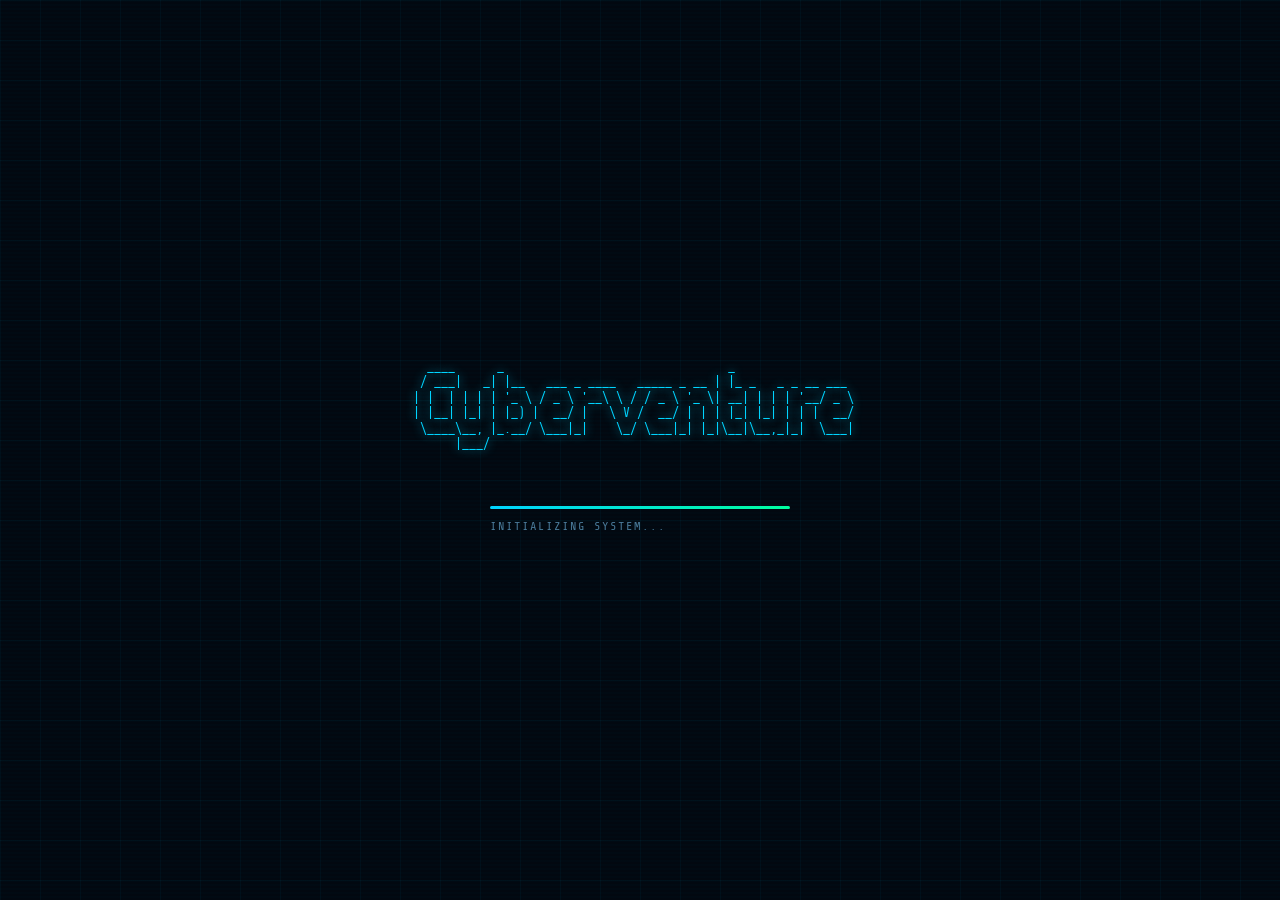
==== commit b68f5fd2: "Update index.html" ====
--- a/index.html
+++ b/index.html
@@ -26,8 +26,12 @@
 
 <div id="screen-auth" class="screen">
   <div class="ascii-logo glitch" style="margin-bottom:20px;">
-  ... (ASCII LOGO) ...
-  </div>
+  ____      _                                _                  
+ / ___|   _| |__   ___ _ ____   _____ _ __ | |_ _   _ _ __ ___ 
+| |  | | | | '_ \ / _ \ '__\ \ / / _ \ '_ \| __| | | | '__/ _ \
+| |__| |_| | |_) |  __/ |   \ V /  __/ | | | |_| |_| | | |  __/
+ \____\__, |_.__/ \___|_|    \_/ \___|_| |_|\__|\__,_|_|  \___|
+      |___/                                                      </div>
   <div class="panel">
     <div id="auth-msg"></div>
     <div id="auth-login">
--- a/style.css
+++ b/style.css
@@ -0,0 +1,470 @@
+:root {
+  --bg: #020810;
+  --panel: #050f1e;
+  --border: #0a3a5c;
+  --glow: #00d4ff;
+  --glow2: #ff003c;
+  --accent: #00ff9f;
+  --warn: #ffaa00;
+  --text: #c8e8ff;
+  --muted: #4a7a99;
+  --font-mono: 'Share Tech Mono', monospace;
+  --font-display: 'Orbitron', sans-serif;
+  --font-body: 'Exo 2', sans-serif;
+}
+
+* { box-sizing: border-box; margin: 0; padding: 0; }
+
+body {
+  background: var(--bg);
+  color: var(--text);
+  font-family: var(--font-body);
+  min-height: 100vh;
+  overflow-x: hidden;
+}
+
+/* Scanline overlay */
+body::before {
+  content: '';
+  position: fixed;
+  inset: 0;
+  background: repeating-linear-gradient(0deg, transparent, transparent 2px, rgba(0,212,255,0.015) 2px, rgba(0,212,255,0.015) 4px);
+  pointer-events: none;
+  z-index: 9999;
+}
+
+/* Animated grid background */
+.grid-bg {
+  position: fixed;
+  inset: 0;
+  background-image:
+    linear-gradient(rgba(0,212,255,0.04) 1px, transparent 1px),
+    linear-gradient(90deg, rgba(0,212,255,0.04) 1px, transparent 1px);
+  background-size: 40px 40px;
+  animation: gridMove 20s linear infinite;
+  pointer-events: none;
+  z-index: 0;
+}
+@keyframes gridMove {
+  0% { transform: translateY(0); }
+  100% { transform: translateY(40px); }
+}
+
+/* Screens */
+.screen { display: none; position: relative; z-index: 1; }
+.screen.active { display: flex; flex-direction: column; align-items: center; justify-content: center; min-height: 100vh; padding: 20px; }
+
+/* ASCII Logo */
+.ascii-logo {
+  font-family: var(--font-mono);
+  font-size: clamp(7px, 1.2vw, 13px);
+  color: var(--glow);
+  text-shadow: 0 0 10px var(--glow);
+  white-space: pre;
+  line-height: 1.2;
+  animation: flicker 5s infinite;
+  margin-bottom: 30px;
+}
+@keyframes flicker {
+  0%,100% { opacity: 1; }
+  92% { opacity: 1; }
+  93% { opacity: 0.6; }
+  94% { opacity: 1; }
+  96% { opacity: 0.8; }
+  97% { opacity: 1; }
+}
+
+/* Panel */
+.panel {
+  background: var(--panel);
+  border: 1px solid var(--border);
+  border-radius: 4px;
+  padding: 36px;
+  width: 100%;
+  max-width: 480px;
+  box-shadow: 0 0 40px rgba(0,212,255,0.08), inset 0 0 20px rgba(0,0,0,0.5);
+  position: relative;
+}
+.panel::before {
+  content: '';
+  position: absolute;
+  top: 0; left: 0; right: 0;
+  height: 2px;
+  background: linear-gradient(90deg, transparent, var(--glow), transparent);
+}
+.panel-wide { max-width: 700px; }
+
+h2 {
+  font-family: var(--font-display);
+  font-size: 1.1rem;
+  letter-spacing: 3px;
+  color: var(--glow);
+  text-transform: uppercase;
+  margin-bottom: 24px;
+  text-shadow: 0 0 15px var(--glow);
+}
+
+label {
+  display: block;
+  font-family: var(--font-mono);
+  font-size: 0.75rem;
+  color: var(--muted);
+  margin-bottom: 6px;
+  letter-spacing: 1px;
+  text-transform: uppercase;
+}
+
+input[type="text"], input[type="password"], input[type="number"] {
+  width: 100%;
+  background: rgba(0,212,255,0.04);
+  border: 1px solid var(--border);
+  border-radius: 2px;
+  color: var(--text);
+  font-family: var(--font-mono);
+  font-size: 1rem;
+  padding: 10px 14px;
+  margin-bottom: 18px;
+  outline: none;
+  transition: border-color 0.2s, box-shadow 0.2s;
+}
+input:focus {
+  border-color: var(--glow);
+  box-shadow: 0 0 12px rgba(0,212,255,0.25);
+}
+
+/* Buttons */
+.btn {
+  display: inline-block;
+  background: transparent;
+  border: 1px solid var(--glow);
+  color: var(--glow);
+  font-family: var(--font-display);
+  font-size: 0.75rem;
+  letter-spacing: 2px;
+  padding: 12px 28px;
+  cursor: pointer;
+  text-transform: uppercase;
+  transition: all 0.2s;
+  position: relative;
+  overflow: hidden;
+}
+.btn::before {
+  content: '';
+  position: absolute;
+  inset: 0;
+  background: var(--glow);
+  transform: translateX(-100%);
+  transition: transform 0.2s;
+  opacity: 0.1;
+}
+.btn:hover::before { transform: translateX(0); }
+.btn:hover { box-shadow: 0 0 20px rgba(0,212,255,0.4); text-shadow: 0 0 10px var(--glow); }
+.btn:active { transform: scale(0.97); }
+
+.btn-danger { border-color: var(--glow2); color: var(--glow2); }
+.btn-danger::before { background: var(--glow2); }
+.btn-danger:hover { box-shadow: 0 0 20px rgba(255,0,60,0.4); }
+
+.btn-accent { border-color: var(--accent); color: var(--accent); }
+.btn-accent::before { background: var(--accent); }
+.btn-accent:hover { box-shadow: 0 0 20px rgba(0,255,159,0.4); }
+
+.btn-row { display: flex; gap: 12px; flex-wrap: wrap; }
+
+/* Messages */
+.msg {
+  font-family: var(--font-mono);
+  font-size: 0.82rem;
+  padding: 10px 14px;
+  border-radius: 2px;
+  margin-bottom: 16px;
+}
+.msg-err { background: rgba(255,0,60,0.1); border: 1px solid rgba(255,0,60,0.4); color: var(--glow2); }
+.msg-ok  { background: rgba(0,255,159,0.07); border: 1px solid rgba(0,255,159,0.3); color: var(--accent); }
+.msg-warn { background: rgba(255,170,0,0.07); border: 1px solid rgba(255,170,0,0.3); color: var(--warn); }
+
+/* HUD */
+.hud {
+  display: flex;
+  justify-content: space-between;
+  align-items: center;
+  width: 100%;
+  max-width: 700px;
+  padding: 12px 20px;
+  background: rgba(5,15,30,0.9);
+  border: 1px solid var(--border);
+  border-radius: 2px;
+  margin-bottom: 20px;
+  font-family: var(--font-mono);
+  font-size: 0.8rem;
+}
+.hud-user { color: var(--glow); }
+.hud-level { color: var(--accent); }
+.lives { display: flex; gap: 6px; align-items: center; }
+.heart { font-size: 1.1rem; transition: all 0.3s; }
+.heart.lost { opacity: 0.2; filter: grayscale(1); }
+
+/* Level map */
+.level-map {
+  display: grid;
+  grid-template-columns: repeat(4, 1fr);
+  gap: 10px;
+  margin: 20px 0;
+}
+.level-node {
+  border: 1px solid var(--border);
+  border-radius: 2px;
+  padding: 14px 8px;
+  text-align: center;
+  font-family: var(--font-mono);
+  font-size: 0.7rem;
+  color: var(--muted);
+  position: relative;
+  transition: all 0.3s;
+}
+.level-node.done {
+  border-color: var(--accent);
+  color: var(--accent);
+  background: rgba(0,255,159,0.05);
+  box-shadow: 0 0 10px rgba(0,255,159,0.15);
+}
+.level-node.current {
+  border-color: var(--glow);
+  color: var(--glow);
+  background: rgba(0,212,255,0.08);
+  box-shadow: 0 0 15px rgba(0,212,255,0.25);
+  animation: pulse 2s infinite;
+}
+@keyframes pulse {
+  0%,100% { box-shadow: 0 0 15px rgba(0,212,255,0.25); }
+  50%      { box-shadow: 0 0 25px rgba(0,212,255,0.5); }
+}
+.level-node .node-icon { font-size: 1.4rem; display: block; margin-bottom: 6px; }
+.level-node .node-name { display: block; font-size: 0.65rem; letter-spacing: 1px; }
+
+/* Number guess */
+.clue-display {
+  font-family: var(--font-display);
+  font-size: 2rem;
+  text-align: center;
+  padding: 20px;
+  margin: 16px 0;
+  border: 1px solid var(--border);
+  letter-spacing: 4px;
+}
+.guess-count {
+  font-family: var(--font-mono);
+  font-size: 0.8rem;
+  color: var(--muted);
+  text-align: center;
+  margin-bottom: 12px;
+}
+.hint-display {
+  text-align: center;
+  font-family: var(--font-display);
+  font-size: 1.1rem;
+  padding: 16px;
+  margin: 12px 0;
+  border: 1px solid var(--border);
+  min-height: 60px;
+  letter-spacing: 2px;
+  transition: all 0.4s;
+}
+
+/* Word game */
+.jumbled-word {
+  font-family: var(--font-display);
+  font-size: 2.5rem;
+  text-align: center;
+  letter-spacing: 8px;
+  color: var(--glow);
+  text-shadow: 0 0 20px var(--glow);
+  padding: 20px;
+  margin: 16px 0;
+}
+.word-hint {
+  text-align: center;
+  font-family: var(--font-mono);
+  font-size: 0.8rem;
+  color: var(--muted);
+  margin-bottom: 16px;
+}
+
+/* Game 24 */
+.numbers-24 {
+  display: flex;
+  gap: 12px;
+  justify-content: center;
+  margin: 20px 0;
+}
+.num-chip {
+  background: rgba(0,212,255,0.08);
+  border: 1px solid var(--glow);
+  color: var(--glow);
+  font-family: var(--font-display);
+  font-size: 1.6rem;
+  font-weight: 900;
+  width: 60px; height: 60px;
+  display: flex; align-items: center; justify-content: center;
+  border-radius: 2px;
+  text-shadow: 0 0 10px var(--glow);
+  box-shadow: 0 0 12px rgba(0,212,255,0.2);
+}
+.target-24 {
+  text-align: center;
+  font-family: var(--font-display);
+  font-size: 3rem;
+  font-weight: 900;
+  color: var(--warn);
+  text-shadow: 0 0 20px var(--warn);
+  margin: 10px 0;
+}
+.formula-input { font-size: 1.2rem; text-align: center; letter-spacing: 2px; }
+.op-btns { display: flex; gap: 8px; justify-content: center; flex-wrap: wrap; margin: 12px 0; }
+.op-btn {
+  background: rgba(0,212,255,0.06);
+  border: 1px solid var(--border);
+  color: var(--text);
+  font-family: var(--font-mono);
+  font-size: 1.1rem;
+  width: 44px; height: 44px;
+  cursor: pointer;
+  border-radius: 2px;
+  transition: all 0.15s;
+}
+.op-btn:hover { border-color: var(--glow); color: var(--glow); }
+.op-btn.num-op {
+  border-color: rgba(0,212,255,0.3);
+  color: var(--glow);
+  font-weight: bold;
+  font-size: 1.2rem;
+}
+.op-btn.num-op.used { opacity: 0.3; }
+
+/* Cat finder */
+.cat-grid { display: inline-grid; gap: 4px; margin: 16px auto; }
+.cat-cell {
+  width: 52px; height: 52px;
+  border: 1px solid var(--border);
+  display: flex; align-items: center; justify-content: center;
+  font-size: 0.75rem;
+  cursor: pointer;
+  border-radius: 2px;
+  transition: all 0.2s;
+  font-family: var(--font-mono);
+  color: var(--muted);
+  background: rgba(0,0,0,0.3);
+  user-select: none;
+}
+.cat-cell:hover:not(.revealed):not(.correct):not(.wrong) { border-color: var(--glow); color: var(--glow); }
+.cat-cell.correct { border-color: var(--accent); background: rgba(0,255,159,0.12); }
+.cat-cell.wrong   { border-color: var(--glow2);  background: rgba(255,0,60,0.12); }
+.cat-cell.cat-show { font-size: 1.5rem; background: rgba(0,212,255,0.06); }
+.memorize-bar {
+  width: 100%; height: 4px;
+  background: var(--border);
+  border-radius: 2px;
+  margin: 12px 0;
+  overflow: hidden;
+}
+.memorize-fill {
+  height: 100%;
+  background: linear-gradient(90deg, var(--glow), var(--accent));
+  transition: width 1s linear;
+}
+.cat-grid-wrap { text-align: center; }
+
+/* Countdown overlay */
+.countdown-overlay {
+  display: none;
+  position: fixed;
+  inset: 0;
+  background: rgba(2,8,16,0.92);
+  z-index: 500;
+  align-items: center;
+  justify-content: center;
+  flex-direction: column;
+}
+.countdown-overlay.show { display: flex; }
+.countdown-num {
+  font-family: var(--font-display);
+  font-size: 8rem;
+  font-weight: 900;
+  color: var(--glow2);
+  text-shadow: 0 0 60px var(--glow2);
+  animation: countPulse 1s ease-out;
+}
+@keyframes countPulse {
+  0%   { transform: scale(1.5); opacity: 0; }
+  100% { transform: scale(1);   opacity: 1; }
+}
+
+/* Result / Victory */
+.big-msg {
+  font-family: var(--font-display);
+  font-size: clamp(1.5rem, 5vw, 3rem);
+  font-weight: 900;
+  text-align: center;
+  letter-spacing: 4px;
+  margin-bottom: 20px;
+}
+.big-msg.win  { color: var(--accent); text-shadow: 0 0 40px var(--accent); }
+.big-msg.lose { color: var(--glow2);  text-shadow: 0 0 40px var(--glow2);  }
+
+/* Misc */
+.notif {
+  font-family: var(--font-mono);
+  font-size: 0.78rem;
+  color: var(--muted);
+  text-align: center;
+  padding: 8px;
+  letter-spacing: 1px;
+}
+.sub-text {
+  font-family: var(--font-mono);
+  font-size: 0.75rem;
+  color: var(--muted);
+  margin-top: 6px;
+}
+hr { border: none; border-top: 1px solid var(--border); margin: 20px 0; }
+
+/* Glitch animation */
+.glitch { position: relative; animation: glitch 3s infinite; }
+@keyframes glitch {
+  0%,94%,100% { clip-path: none; transform: none; }
+  95% { clip-path: polygon(0 10%, 100% 10%, 100% 40%, 0 40%); transform: translate(-3px, 0); }
+  96% { clip-path: polygon(0 60%, 100% 60%, 100% 80%, 0 80%); transform: translate(3px, 0); }
+  97% { clip-path: none; transform: none; }
+}
+
+/* Loading screen */
+#screen-loading { justify-content: center; }
+.loading-bar-wrap { width: 300px; margin: 24px 0; }
+.loading-bar {
+  height: 3px;
+  background: var(--border);
+  border-radius: 2px;
+  overflow: hidden;
+}
+.loading-bar-fill {
+  height: 100%;
+  background: linear-gradient(90deg, var(--glow), var(--accent));
+  width: 0;
+  animation: loadFill 1.8s ease-out forwards;
+}
+@keyframes loadFill { 0% { width: 0; } 70% { width: 85%; } 100% { width: 100%; } }
+.loading-text {
+  font-family: var(--font-mono);
+  font-size: 0.75rem;
+  color: var(--muted);
+  margin-top: 10px;
+  letter-spacing: 2px;
+  animation: blink 1.2s step-end infinite;
+}
+@keyframes blink { 0%,100% { opacity: 1; } 50% { opacity: 0; } }
+
+/* Responsive */
+@media (max-width: 600px) {
+  .level-map { grid-template-columns: repeat(2, 1fr); }
+  .num-chip { width: 48px; height: 48px; font-size: 1.3rem; }
+}
